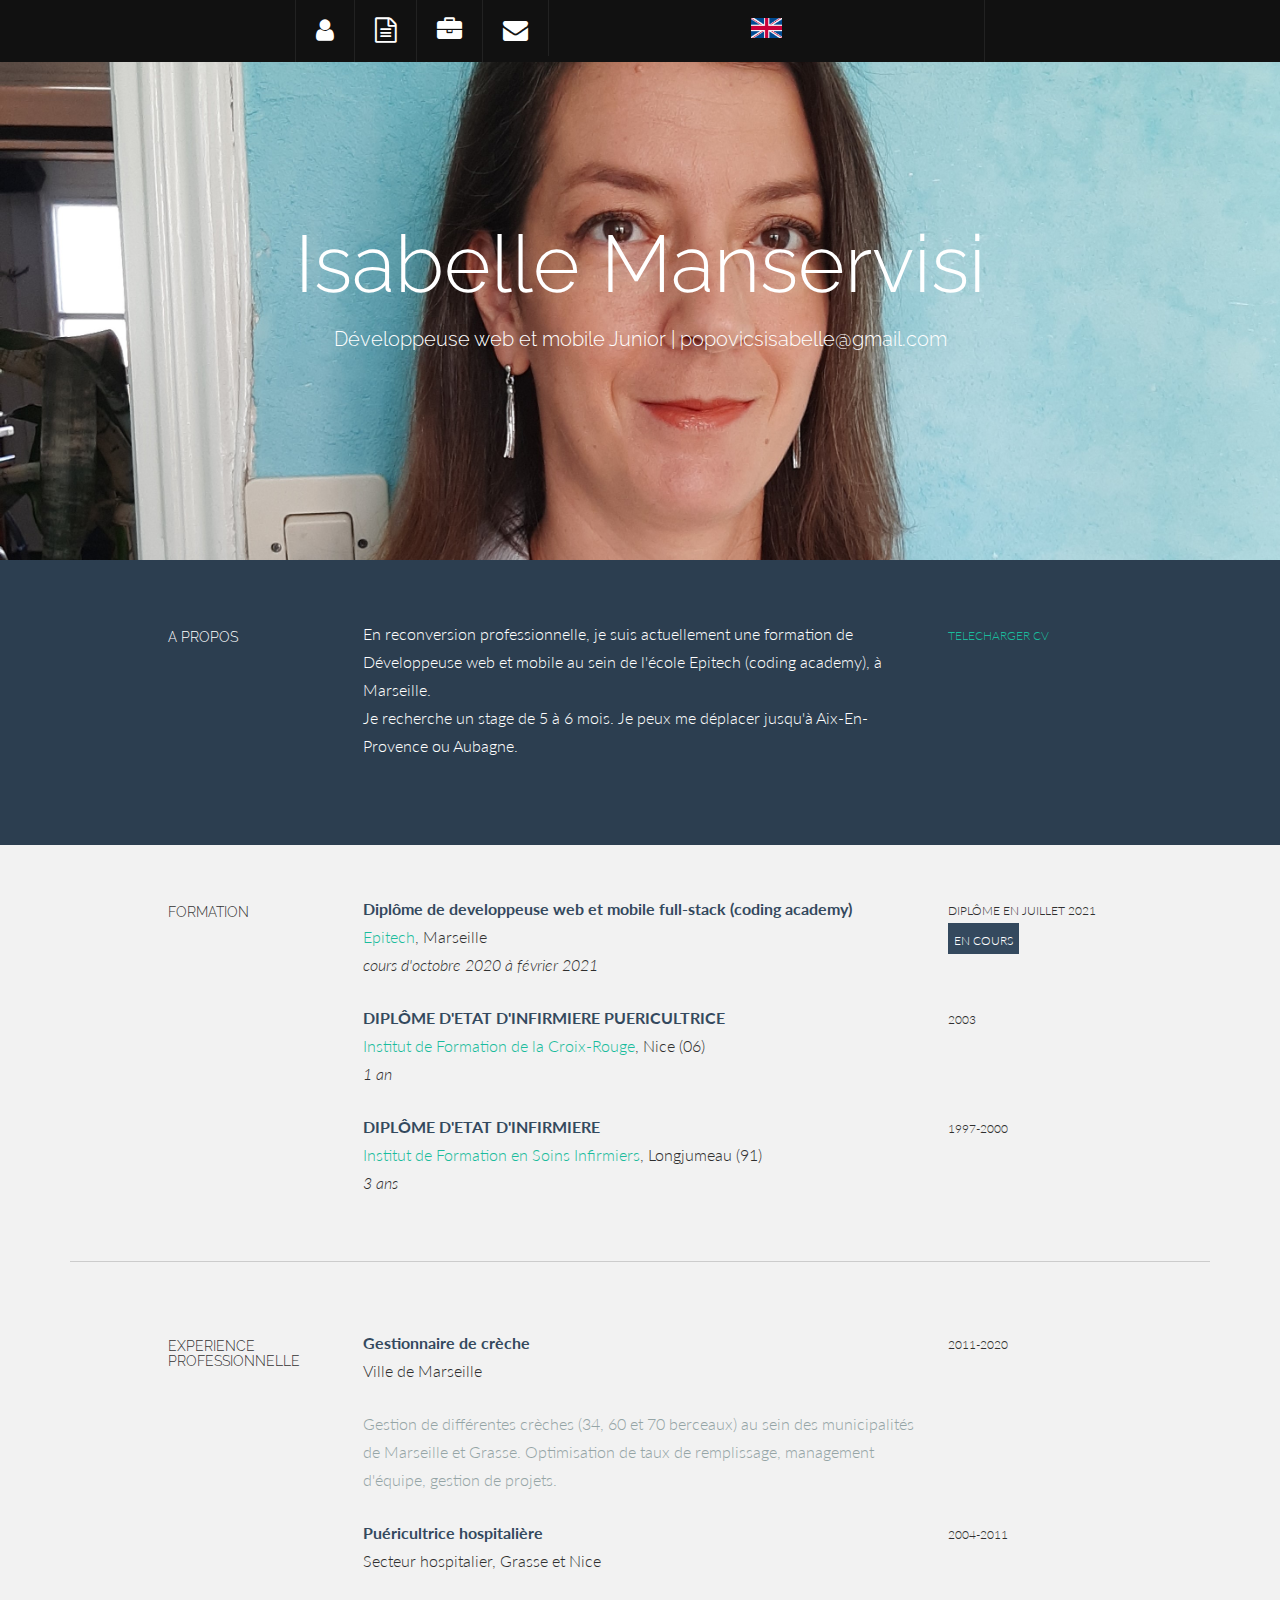
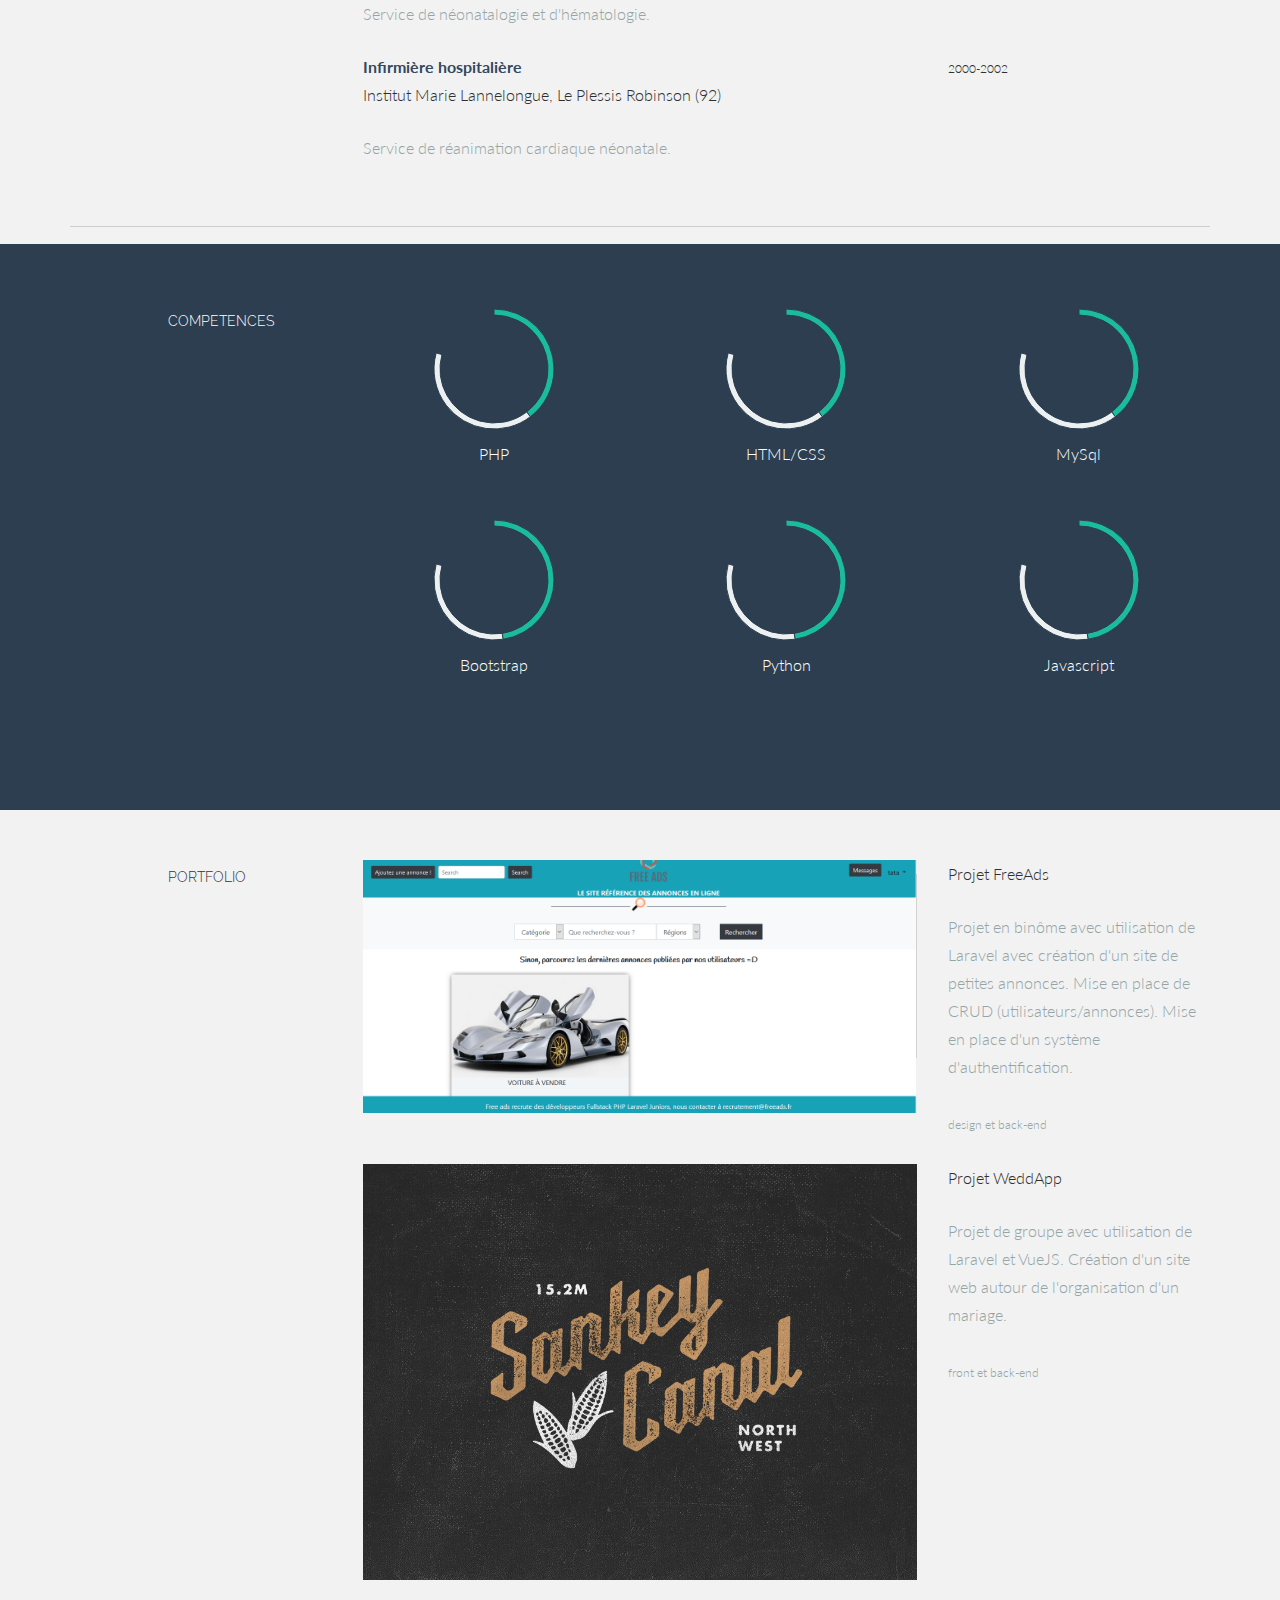
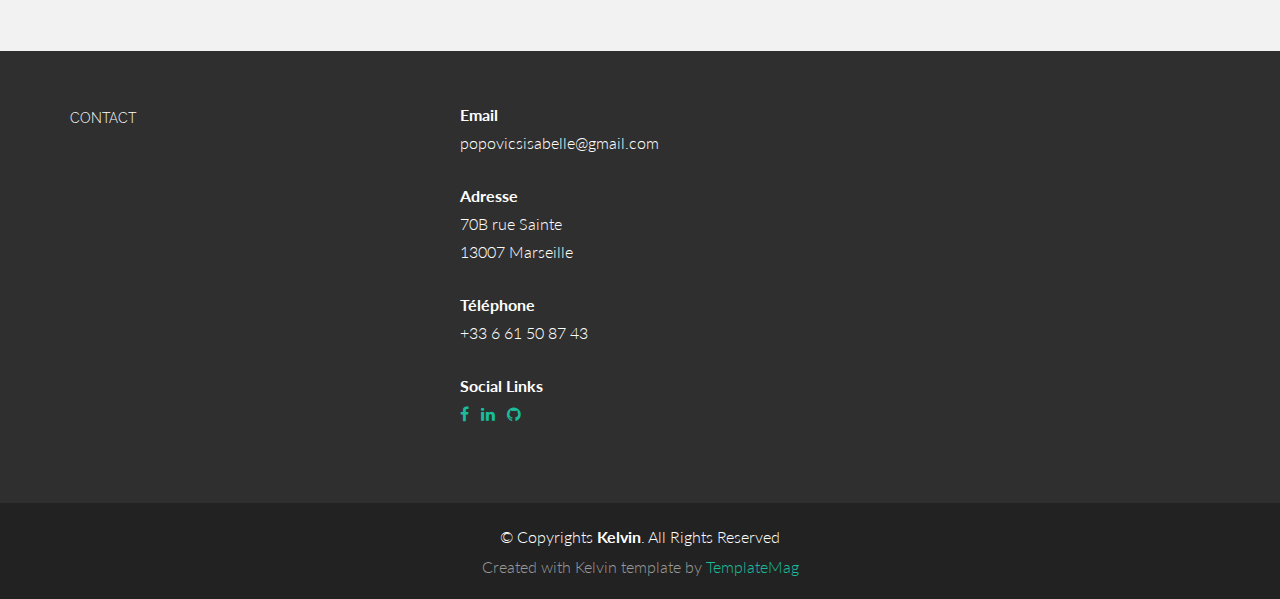
==== index.html @ 64edb827 "site" ====
<!DOCTYPE html>
<html lang="en">
<head>
  <meta charset="utf-8">
  <title>Isabelle Manservisi</title>
  <meta content="width=device-width, initial-scale=1.0" name="viewport">
  <meta content="" name="keywords">
  <meta content="" name="description">

  <!-- Favicons -->


  <!-- Google Fonts -->
  <link href="https://fonts.googleapis.com/css?family=Lato:300,400,700,300italic,400italic|Raleway:400,300,700" rel="stylesheet">

  <!-- Bootstrap CSS File -->
  <link href="lib/bootstrap/css/bootstrap.min.css" rel="stylesheet">

  <!-- Libraries CSS Files -->
  <link href="lib/font-awesome/css/font-awesome.min.css" rel="stylesheet">

  <!-- Main Stylesheet File -->
  <link href="css/style.css" rel="stylesheet">

  <!-- =======================================================
    Template Name: Kelvin
    Template URL: https://templatemag.com/kelvin-bootstrap-resume-template/
    Author: TemplateMag.com
    License: https://templatemag.com/license/
  ======================================================= -->
</head>

<body data-spy="scroll" data-offset="64" data-target="#section-topbar">

  <div id="section-topbar">
    <div id="topbar-inner">
      <div class="container">
        <div class="row">
          <div class="dropdown">
            <ul id="nav" class="nav">
              <li class="menu-item"><a class="smothscroll" href="#about" title="About"><i class="fa fa-user"></i></a></li>
              <li class="menu-item"><a class="smothscroll" href="#resume" title="Resume"><i class="fa fa-file-text-o"></i></a></li>
              <li class="menu-item"><a class="smothscroll" href="#work" title="Works"><i class="fa fa-briefcase"></i></a></li>
              <li class="menu-item"><a class="smothscroll" href="#contact" title="Contact"><i class="fa fa-envelope"></i></a></li>

              <li class="menu-item"><a href="anglais/indexEn.html"><img id="anglais" src="img/anglais.png" alt="drapeau Angleterre"/></a></li>
            </ul>
            <!--/ uL#nav -->
          </div>
          <!-- /.dropdown -->

          <div class="clear"></div>
        </div>
        <!--/.row -->
      </div>
      <!--/.container -->

      <div class="clear"></div>
    </div>
    <!--/ #topbar-inner -->
  </div>
  <!--/ #section-topbar -->

  <div id="headerwrap">
    <div class="container">
      <div class="row centered">
        <div class="col-lg-12">
          <h1>Isabelle Manservisi</h1>
          <h3>Développeuse web et mobile Junior | popovicsisabelle@gmail.com</h3>
        </div>
        <!--/.col-lg-12 -->
      </div>
      <!--/.row -->
    </div>
    <!--/.container -->
  </div>
  <!--/.#headerwrap -->


  <section id="about" name="about">
    <div id="intro">
      <div class="container">
        <div class="row">

          <div class="col-lg-2 col-lg-offset-1">
            <h5>A PROPOS</h5>
          </div>
          <div class="col-lg-6">
            <p>En reconversion professionnelle, je suis actuellement une formation de Développeuse web et mobile au sein de l'école Epitech (coding academy), à Marseille.<br>
            Je recherche un stage de 5 à 6 mois. Je peux me déplacer jusqu'à Aix-En-Provence ou Aubagne.</p>
          </div>
          <div class="col-lg-3">
            <p><a href="CV%20Isabelle%20Manservisi.pdf" download="CV Isabelle Manservisi.pdf">
              <sm>TELECHARGER CV</sm></a>
            </p>
          </div>

        </div>
        <!--/.row -->
      </div>
      <!--/.container -->
    </div>
    <!--/ #intro -->
  </section>


  <section id="resume" name="resume">
    <!--EDUCATION DESCRIPTION -->
    <div class="container desc">
      <div class="row">

        <div class="col-lg-2 col-lg-offset-1">
          <h5>FORMATION</h5>
        </div>
        <div class="col-lg-6">
          <p>
            <t>Diplôme de developpeuse web et mobile full-stack (coding academy)</t><br/> <a href="https://www.epitech.eu/fr/formations/coding-academy/">Epitech</a>, Marseille <br/>
            <i>cours d'octobre 2020 à février 2021</i>
          </p>
        </div>
        <div class="col-lg-3">
          <p>
            <sm>DIPLÔME EN JUILLET 2021</sm><br/>
            <imp>
              <sm>EN COURS</sm>
            </imp>
          </p>
        </div>

        <div class="col-lg-6 col-lg-offset-3">
          <p>
            <t>DIPLÔME D'ETAT D'INFIRMIERE PUERICULTRICE</t><br/> <a href="https://irfss-pacac.croix-rouge.fr/L-Institut-Regional/Nos-sites-de-formation/Nice">Institut de Formation de la Croix-Rouge</a>, Nice (06) <br/>
            <i>1 an</i>
          </p>
        </div>
        <div class="col-lg-3">
          <p>
            <sm>2003</sm>
          </p>
        </div>

        <div class="col-lg-6 col-lg-offset-3">
          <p>
            <t>DIPLÔME D'ETAT D'INFIRMIERE</t><br/> <a href="http://www.gh-nord-essonne.fr/fr/Dossier-dinscription-au-concours-infirmier/1/67/39">Institut de Formation en Soins Infirmiers</a>, Longjumeau (91) <br/>
            <i>3 ans</i>
          </p>
        </div>
        <div class="col-lg-3">
          <p>
            <sm>1997-2000</sm>
          </p>
        </div>

      </div>
      <!--/.row -->
      <br>
      <hr>
    </div>
    <!--/.container -->
  </section>


  <!--WORK DESCRIPTION -->
  <div class="container desc">
    <div class="row">

      <div class="col-lg-2 col-lg-offset-1">
        <h5>EXPERIENCE PROFESSIONNELLE</h5>
      </div>
      <div class="col-lg-6">
        <p>
          <t>Gestionnaire de crèche</t><br/> Ville de Marseille <br/>
        </p>
        <p>
          <more>Gestion de différentes crèches (34, 60 et 70 berceaux) au sein des municipalités de Marseille et Grasse. Optimisation de taux de remplissage, management d'équipe, gestion de projets.</more>
        </p>
      </div>
      <div class="col-lg-3">
        <p>
          <sm>2011-2020</sm>
        </p>
      </div>

      <div class="col-lg-6 col-lg-offset-3">
        <p>
          <t>Puéricultrice hospitalière</t><br/> Secteur hospitalier, Grasse et Nice <br/>
        </p>
        <p>
          <more>Service de néonatalogie et d'hématologie.</more>
        </p>
      </div>
      <div class="col-lg-3">
        <p>
          <sm>2004-2011</sm>
        </p>
      </div>

      <div class="col-lg-6 col-lg-offset-3">
        <p>
          <t>Infirmière hospitalière</t><br/> Institut Marie Lannelongue, Le Plessis Robinson (92) <br/>
        </p>
        <p>
          <more>Service de réanimation cardiaque néonatale.</more>
        </p>
      </div>
      <div class="col-lg-3">
        <p>
          <sm>2000-2002</sm>
        </p>
      </div>
    </div>
    <!--/.row -->
    <br>
    <hr>
  </div>
  <!--/.container -->


  <!--AWARDS DESCRIPTION -->

  <!--/.container -->


  <!--SKILLS DESCRIPTION -->
  <div id="skillswrap">
    <div class="container">
      <div class="row">
        <div class="col-lg-2 col-lg-offset-1">
          <h5>COMPETENCES</h5>
        </div>
        <div class="col-lg-3 centered">
          <canvas id="php" height="130" width="130"></canvas>
          <p>PHP</p>
          <br>
        </div>
        <div class="col-lg-3 centered">
          <canvas id="html" height="130" width="130"></canvas>
          <p>HTML/CSS</p>
          <br>
        </div>
        <div class="col-lg-3 centered">
          <canvas id="sql" height="130" width="130"></canvas>
          <p>MySql</p>
          <br>
        </div>

        <div class="col-lg-3 col-lg-offset-3 centered">
          <canvas id="bootstrap" height="130" width="130"></canvas>
          <p>Bootstrap</p>
          <br>
        </div>
        <div class="col-lg-3 centered">
          <canvas id="python" height="130" width="130"></canvas>
          <p>Python</p>
          <br>
        </div>
        <div class="col-lg-3 centered">
          <canvas id="javascript" height="130" width="130"></canvas>
          <p>Javascript</p>
          <br>
        </div>

      </div>
      <!--/.row -->
      <br>
    </div>
    <!--/.container -->
  </div>
  <!--/ #skillswrap -->



  <section id="work" name="work">
    <!--PORTFOLIO DESCRIPTION -->
    <div class="container desc">
      <div class="row">
        <div class="col-lg-2 col-lg-offset-1">
          <h5>PORTFOLIO</h5>
        </div>
        <div class="col-lg-6">
          <p><img class="img-responsive" src="img/Freeads.png" alt=""></p>
        </div>
        <div class="col-lg-3">
          <p>Projet FreeAds</p>
          <p>
            <more>Projet en binôme avec utilisation de Laravel avec création d'un site de petites annonces. Mise en place de CRUD (utilisateurs/annonces). Mise en place d'un système d'authentification.<br/><br/>
              <sm><i class="icon-tag"></i> design et back-end </sm>
            </more>
          </p>
        </div>

        <div class="col-lg-6 col-lg-offset-3">
          <p><img class="img-responsive" src="img/port02.jpg" alt=""></p>
        </div>
        <div class="col-lg-3">
          <p>Projet WeddApp</p>
          <p>
            <more>Projet de groupe avec utilisation de Laravel et VueJS. Création d'un site web autour de l'organisation d'un mariage.<br/><br/>
              <sm><i class="icon-tag"></i> front et back-end</sm>
            </more>
          </p>
        </div>



      </div>
      <!--/.row -->
      <br>
      <br>
    </div>
    <!--/.container -->
  </section>

  <section id="contact" name="contact">
    <!--FOOTER DESCRIPTION -->
    <div id="footwrap">
      <div class="container">
        <div class="row">

          <div class="col-lg-4">
            <h5>CONTACT</h5>
          </div>
          <div class="col-lg-6">
            <p>
              <t>Email</t><br/> popovicsisabelle@gmail.com <br/>
            </p>
            <p>
              <t>Adresse</t><br/> 70B rue Sainte <br/> 13007 Marseille <br/>
            </p>
            <p>
              <t>Téléphone</t><br/> +33 6 61 50 87 43 <br/>
            </p>
            <p>
              <t>Social Links</t><br/>

              <a href="https://www.facebook.com/isabelle.popovics/"><i class="fa fa-facebook"></i></a>
              <a href="https://www.linkedin.com/in/isabelle-manservisi-popovics-63230b84/"><i class="fa fa-linkedin"></i></a>
              <a href="https://github.com/imanservisi"><i class="fa fa-github"></i></a>

            </p>
          </div>

        </div>
        <!--/.row -->
      </div>
      <!--/.container -->
    </div>
    <!--/ #footer -->
  </section>

  <div id="copyrights">
    <div class="container">
      <p>
        &copy; Copyrights <strong>Kelvin</strong>. All Rights Reserved
      </p>
      <div class="credits">
        <!--
          You are NOT allowed to delete the credit link to TemplateMag with free version.
          You can delete the credit link only if you bought the pro version.
          Buy the pro version with working PHP/AJAX contact form: https://templatemag.com/kelvin-bootstrap-resume-template/
          Licensing information: https://templatemag.com/license/
        -->
        Created with Kelvin template by <a href="https://templatemag.com/">TemplateMag</a>
      </div>
    </div>
  </div>

  <!-- JavaScript Libraries -->
  <script src="lib/jquery/jquery.min.js"></script>
  <script src="lib/bootstrap/js/bootstrap.min.js"></script>
  <script src="lib/php-mail-form/validate.js"></script>
  <script src="lib/chart/chart.js"></script>
  <script src="lib/easing/easing.min.js"></script>
  


  <!-- Template Main Javascript File -->
  <script src="js/main.js"></script>

</body>
</html>
---- css/style.css ----
/**
*  Template Name: Kelvin
*  Template URL: https://templatemag.com/kelvin-bootstrap-resume-template/
*  Author: TemplateMag.com
*  License: https://templatemag.com/license/
*/

body {
  background-color: #f2f2f2;
  font-family: "Lato";
  font-weight: 300;
  font-size: 16px;
  color: #555;
  -webkit-font-smoothing: antialiased;
  -webkit-overflow-scrolling: touch;
}

/* Titles */

h1, h2, h3, h4, h5, h6 {
  font-family: "Raleway";
  font-weight: 300;
  color: #333;
}

/* Paragraph & Typographic */

p {
  line-height: 28px;
  margin-bottom: 25px;
}

.centered {
  text-align: center;
}

/* Links */

a {
  color: #1abc9c;
  word-wrap: break-word;
  -webkit-transition: color 0.1s ease-in, background 0.1s ease-in;
  -moz-transition: color 0.1s ease-in, background 0.1s ease-in;
  -ms-transition: color 0.1s ease-in, background 0.1s ease-in;
  -o-transition: color 0.1s ease-in, background 0.1s ease-in;
  transition: color 0.1s ease-in, background 0.1s ease-in;
}

a:hover, a:focus {
  color: #7b7b7b;
  text-decoration: none;
  outline: 0;
}

a:before, a:after {
  -webkit-transition: color 0.1s ease-in, background 0.1s ease-in;
  -moz-transition: color 0.1s ease-in, background 0.1s ease-in;
  -ms-transition: color 0.1s ease-in, background 0.1s ease-in;
  -o-transition: color 0.1s ease-in, background 0.1s ease-in;
  transition: color 0.1s ease-in, background 0.1s ease-in;
}

hr {
  display: block;
  height: 1px;
  border: 0;
  border-top: 1px solid #ccc;
  margin: 1em 0;
  padding: 0;
}

/*---------------------------------------------------
3.1 Topbar
---------------------------------------------------*/

#section-topbar {
  position: fixed;
  top: 0;
  left: 0;
  right: 0;
  z-index: 10000;
  overflow: visible;
  font: normal 16px/24px 'Open Sans', "Helvetica Neue", Helvetica, Arial, sans-serif;
}

#section-topbar a {
  color: #fff;
}

#topbar-inner {
  background: #111;
  line-height: 0;
  text-align: center;
}

/*
Top Bar

By default, top navigation bar uses "fixed" position
*/

#section-topbar ul#nav {
  display: inline-block;
  position: relative;
  margin: 0;
  padding: 0;
  border-right: 1px solid #222;
  /* For IE, the outcast */
  zoom: 1;
  *display: inline;
}

#section-topbar ul#nav>li {
  display: block;
  float: left;
  padding: 0;
}

#section-topbar ul#nav a {
  display: block;
  font: normal 11px/18px "Helvetica Neue", Helvetica, Arial, sans-serif;
  text-decoration: none;
  padding: 18px 20px 18px 20px;
  border-left: 1px solid #222;
}

#section-topbar ul#nav a:focus {
  background: #111;
  text-decoration: none;
  border-left: 1px solid #111;
}

#section-topbar ul#nav a:hover {
  background: #222;
  text-decoration: none;
  border-left: 1px solid #111;
}

#section-topbar ul#nav .active a {
  background: #44bbaa;
  border-left: 1px solid #111;
}

#section-topbar ul#nav .active a:hover {
  background: #44bbaa;
}

#section-topbar i {
  font-size: 25px;
}

/*---------------------------------------------------
SECTION WRAPS
---------------------------------------------------*/

/* Header Wrap */

#headerwrap {
  background: url(../img/profil1.jpg) no-repeat center top;
  margin-top: 60px;
  padding-top: 140px;
  text-align: center;
  background-attachment: relative;
  background-position: center center;
  min-height: 500px;
  width: 100%;
  -webkit-background-size: 100%;
  -moz-background-size: 100%;
  -o-background-size: 100%;
  background-size: 100%;
  -webkit-background-size: cover;
  -moz-background-size: cover;
  -o-background-size: cover;
  background-size: cover;
}

#headerwrap h1 {
  font-size: 80px;
  color: white;
}

#headerwrap h3 {
  font-size: 20px;
  color: white;
}

/* Intnro Wrap */

#intro {
  background: #2c3e50;
  padding-top: 60px;
  padding-bottom: 60px;
  color: white;
}

#intro h5, p {
  color: white;
}

#intro i {
  color: white;
  font-size: 20px;
  padding-right: 8px;
  vertical-align: middle;
}

#skillswrap {
  background: #2c3e50;
  padding-top: 60px;
  padding-bottom: 60px;
  color: white;
}

#skillswrap h5, p {
  color: white;
}

#footwrap {
  background: #2f2f2f;
  padding-top: 50px;
  padding-bottom: 50px;
}

#footwrap p {
  color: white;
}

#footwrap h5 {
  color: white;
}

#footwrap t {
  font-weight: 700;
}

#footwrap i {
  padding-right: 8px;
  color: #1abc9c;
}

/* Copyright Wrap */

#copyrights {
  background: #222222;
  padding: 20px 0;
  text-align: center;
  color: #fff;
  font-size: 16px;
}

#copyrights p {
  margin: 0 0 5px 0;
}

.credits {
  color: #999;
}

/* Global Values */

.desc {
  padding-top: 50px;
}

.desc p {
  color: #2f2f2f;
}

.desc t {
  color: #34495e;
  font-weight: 700;
}

.desc imp {
  padding: 6px;
  color: white;
  background: #34495e;
}

.desc more {
  color: #95a5a6;
}

sm {
  font-size: 12px;
}

/* Contact Form */

.contact-form label {
  color: #999;
}

.contact-form input, .contact-form textarea {
  padding: 10px 12px;
  border-radius: 0;
  box-shadow: none;
  font-size: 14px;
  height: auto;
}

.contact-form .form-send {
  text-align: center;
}

.contact-form .form-send button {
  background: #44bbaa;
  border: 0;
  padding: 10px 30px;
  color: #fff;
  transition: 0.4s;
  cursor: pointer;
}

.contact-form .form-send button:hover {
  background: #23c8b1;
}

.contact-form .validate {
  display: none;
  color: red;
  margin: 0 0 15px 0;
  font-weight: 400;
  font-size: 13px;
}

.contact-form .loading {
  display: none;
  color: #555;
  background: #fff;
  text-align: center;
  padding: 15px;
  margin: 15px 0;
}

.contact-form .loading:before {
  content: "";
  display: inline-block;
  border-radius: 50%;
  width: 24px;
  height: 24px;
  border: 3px solid #18d26e;
  border-top-color: #eee;
  -webkit-animation: animate-loading 1s linear infinite;
  animation: animate-loading 1s linear infinite;
}

@-webkit-keyframes animate-loading {
  0% {
    -webkit-transform: rotate(0deg);
    transform: rotate(0deg);
  }

  100% {
    -webkit-transform: rotate(360deg);
    transform: rotate(360deg);
  }
}

@keyframes animate-loading {
  0% {
    -webkit-transform: rotate(0deg);
    transform: rotate(0deg);
  }

  100% {
    -webkit-transform: rotate(360deg);
    transform: rotate(360deg);
  }
}

.contact-form .error-message {
  display: none;
  color: #fff;
  background: #ed3c0d;
  text-align: center;
  padding: 15px;
  font-weight: 600;
  margin: 15px 0;
}

.contact-form .sent-message {
  display: none;
  color: #fff;
  background: #18d26e;
  text-align: center;
  padding: 15px;
  font-weight: 600;
  margin: 15px 0;
}

#france{
  height: 10%;
  width: 10%;
}
#anglais{
  height: 8%;
  width: 8%;
}
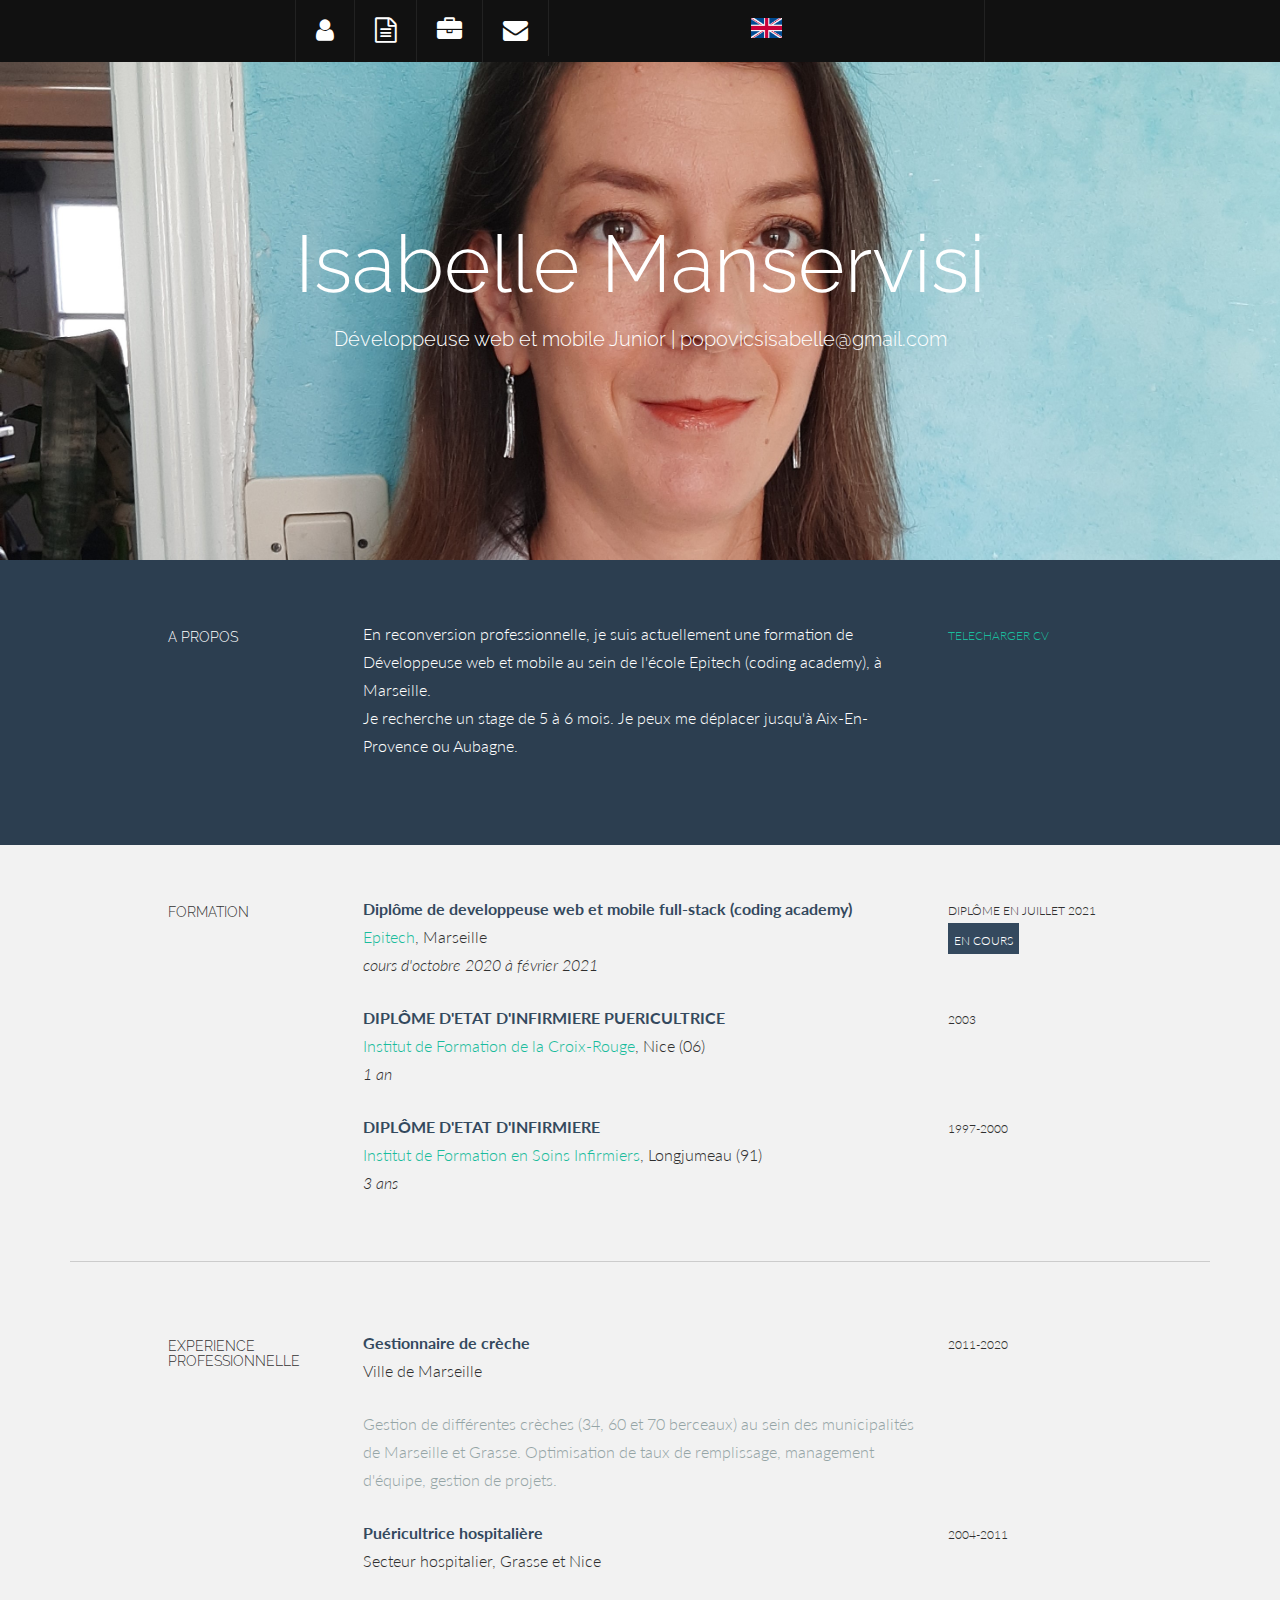
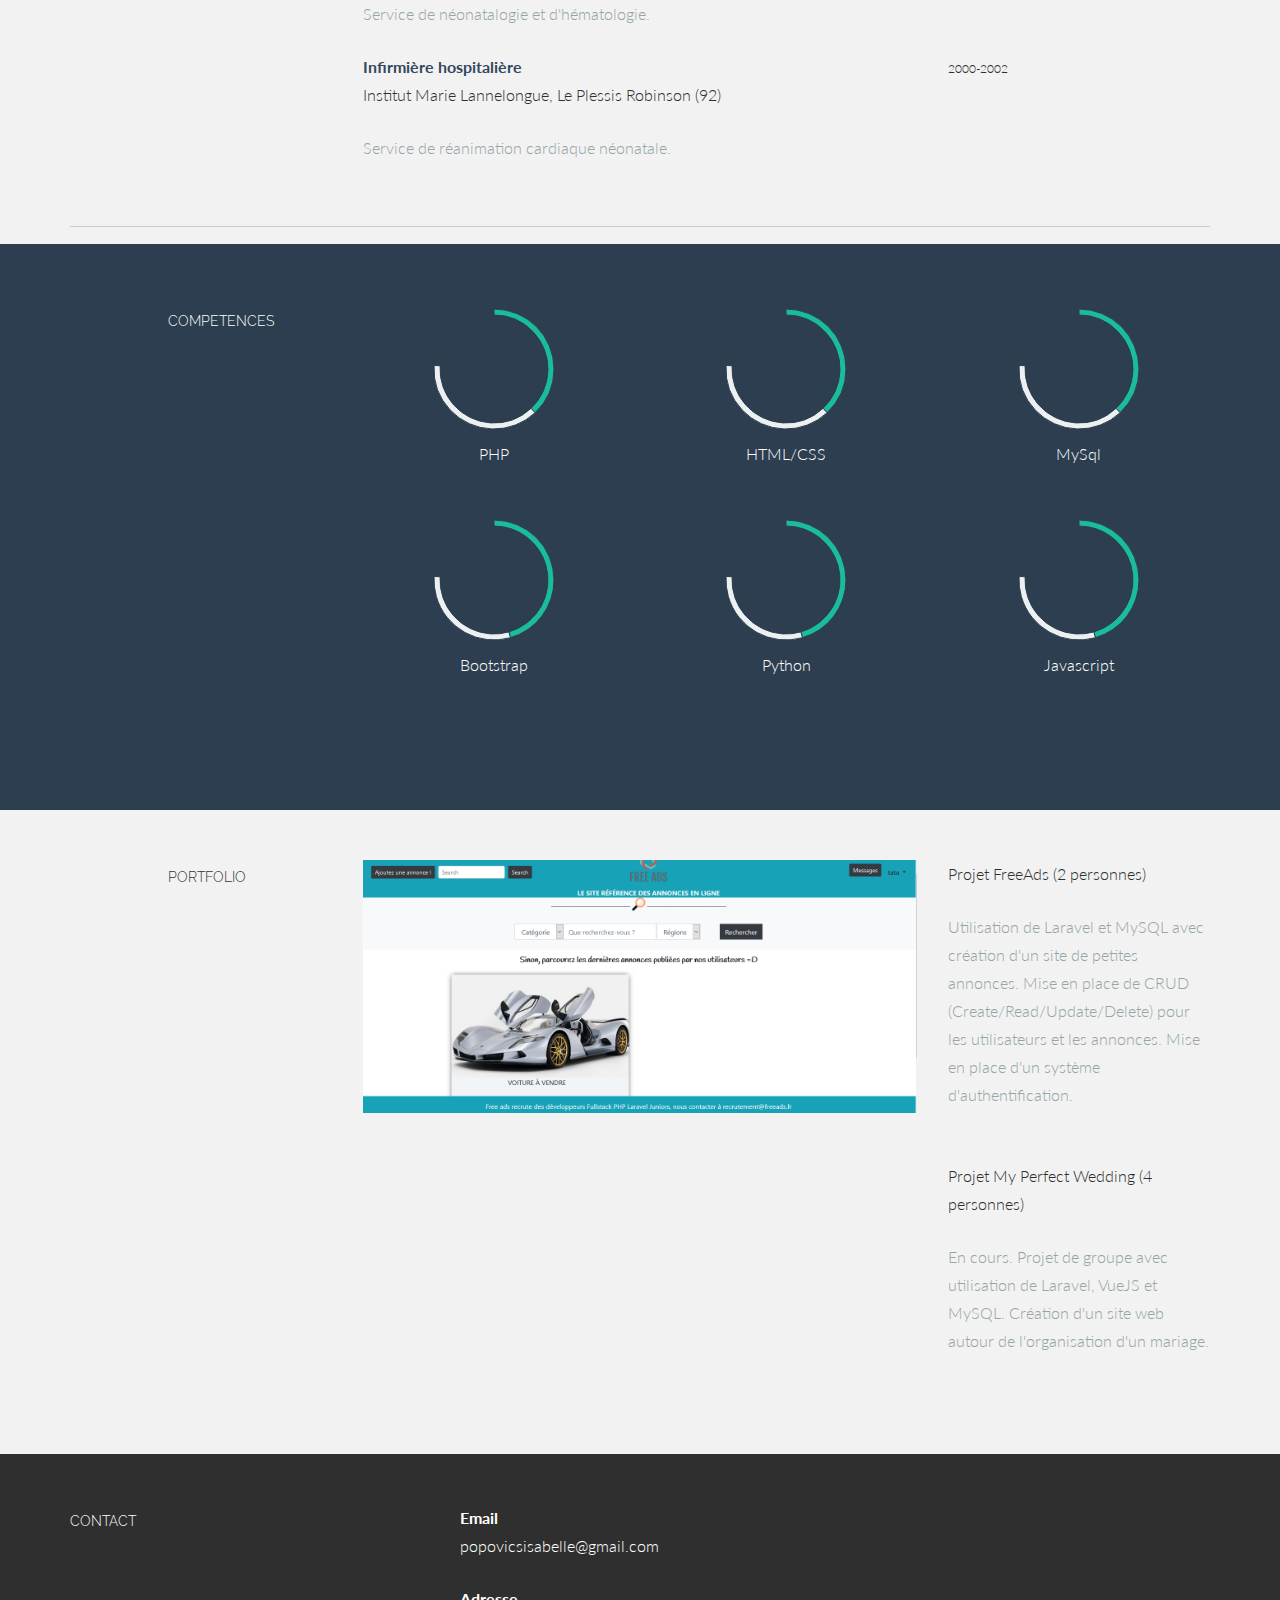
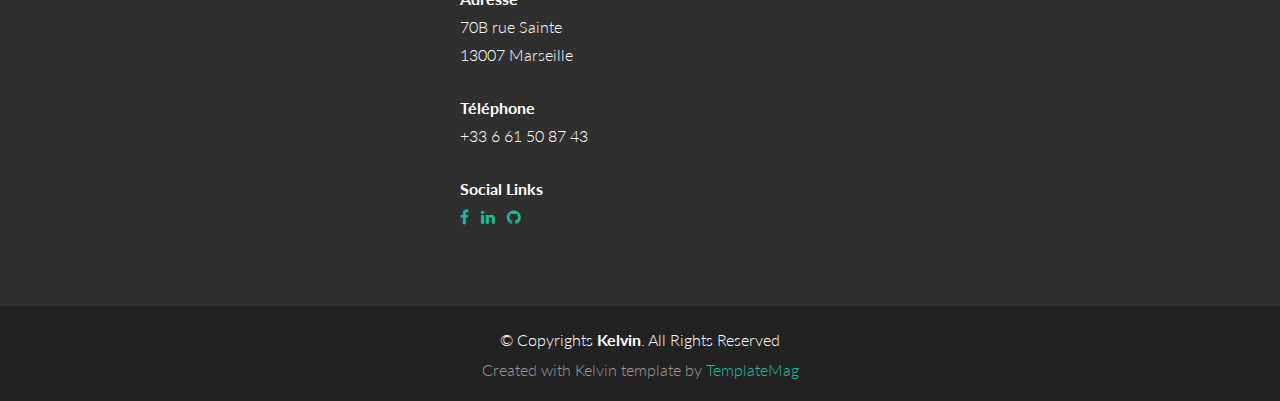
==== commit fe922508: "mise à jour anglais" ====
--- a/index.html
+++ b/index.html
@@ -281,22 +281,20 @@
           <p><img class="img-responsive" src="img/Freeads.png" alt=""></p>
         </div>
         <div class="col-lg-3">
-          <p>Projet FreeAds</p>
-          <p>
-            <more>Projet en binôme avec utilisation de Laravel avec création d'un site de petites annonces. Mise en place de CRUD (utilisateurs/annonces). Mise en place d'un système d'authentification.<br/><br/>
-              <sm><i class="icon-tag"></i> design et back-end </sm>
+          <p>Projet FreeAds (2 personnes)</p>
+          <p>
+            <more>Utilisation de Laravel et MySQL avec création d'un site de petites annonces. Mise en place de CRUD (Create/Read/Update/Delete) pour les utilisateurs et les annonces. Mise en place d'un système d'authentification.<br/><br/>
             </more>
           </p>
         </div>
 
         <div class="col-lg-6 col-lg-offset-3">
-          <p><img class="img-responsive" src="img/port02.jpg" alt=""></p>
-        </div>
-        <div class="col-lg-3">
-          <p>Projet WeddApp</p>
-          <p>
-            <more>Projet de groupe avec utilisation de Laravel et VueJS. Création d'un site web autour de l'organisation d'un mariage.<br/><br/>
-              <sm><i class="icon-tag"></i> front et back-end</sm>
+          <p><img class="img-responsive" src="img/logo%20mariage.jpg" alt=""></p>
+        </div>
+        <div class="col-lg-3">
+          <p>Projet My Perfect Wedding (4 personnes)</p>
+          <p>
+            <more>En cours. Projet de groupe avec utilisation de Laravel, VueJS et MySQL. Création d'un site web autour de l'organisation d'un mariage.<br/><br/>
             </more>
           </p>
         </div>
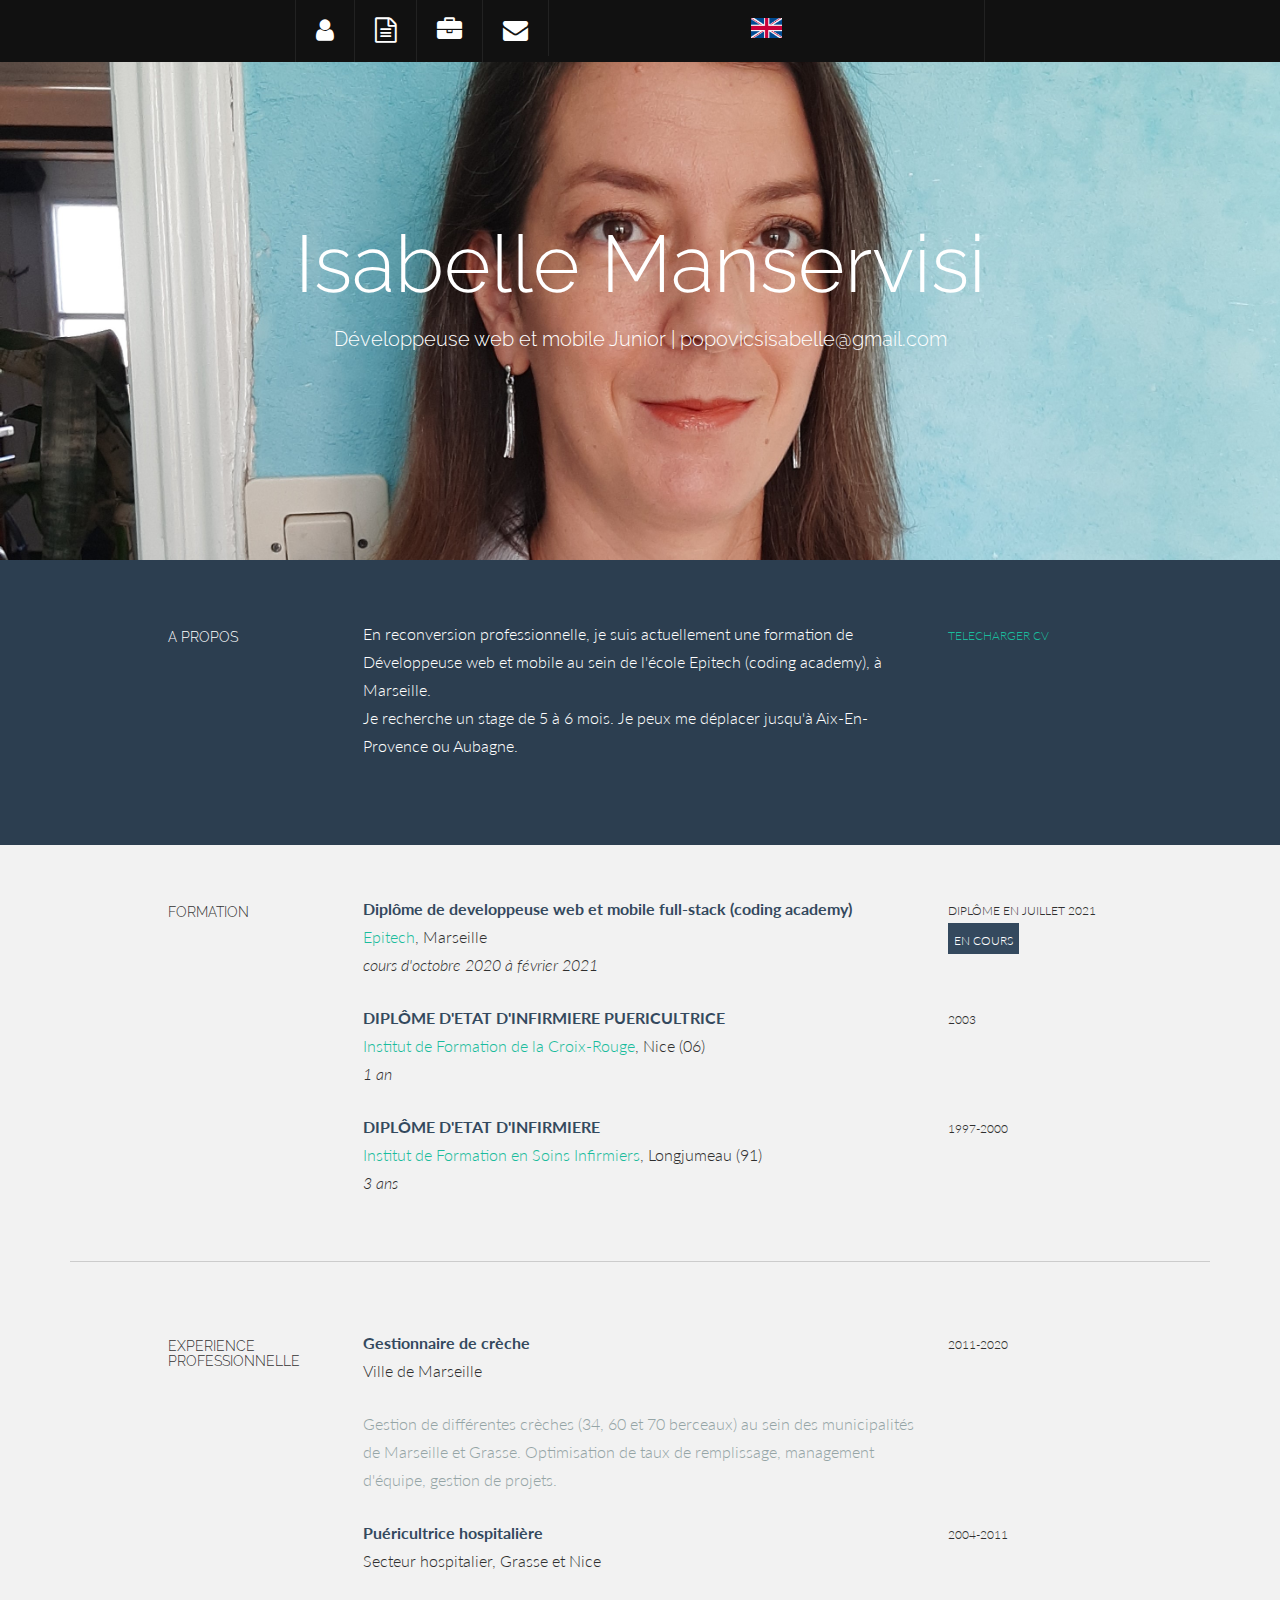
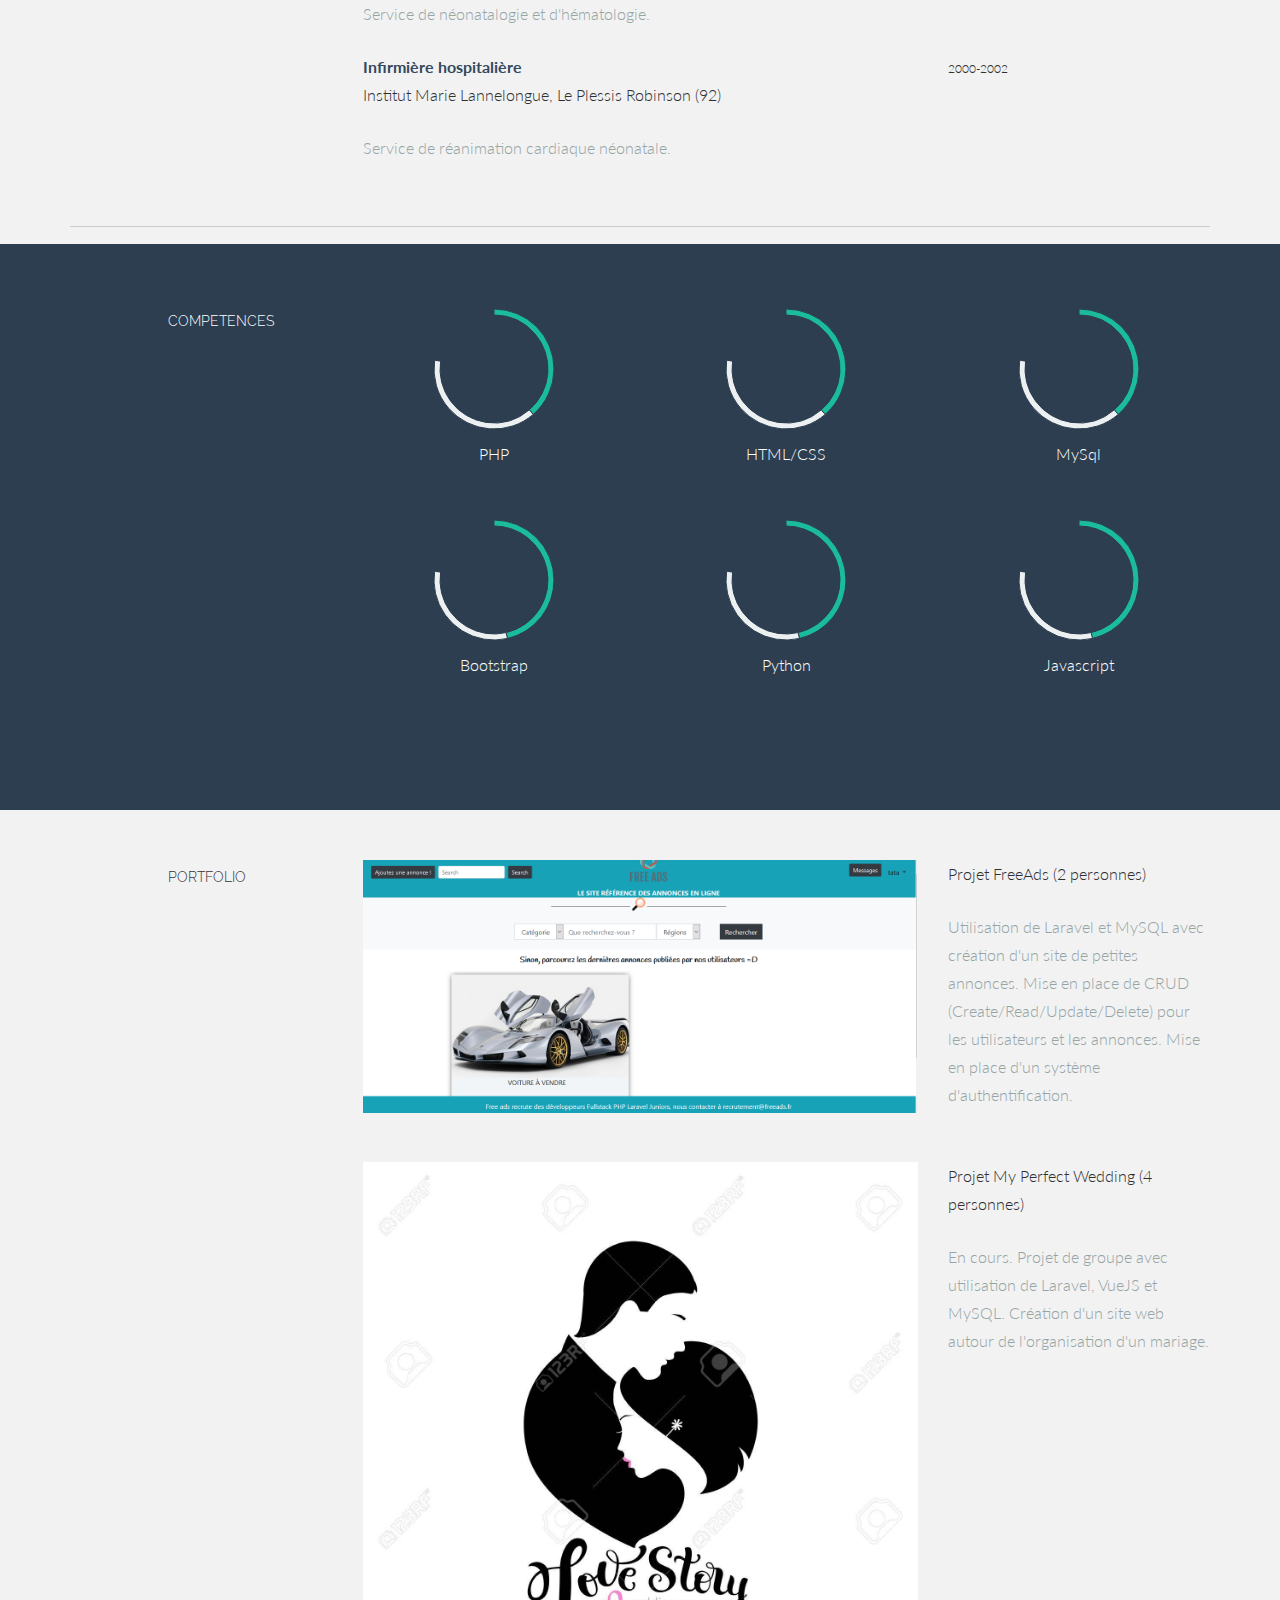
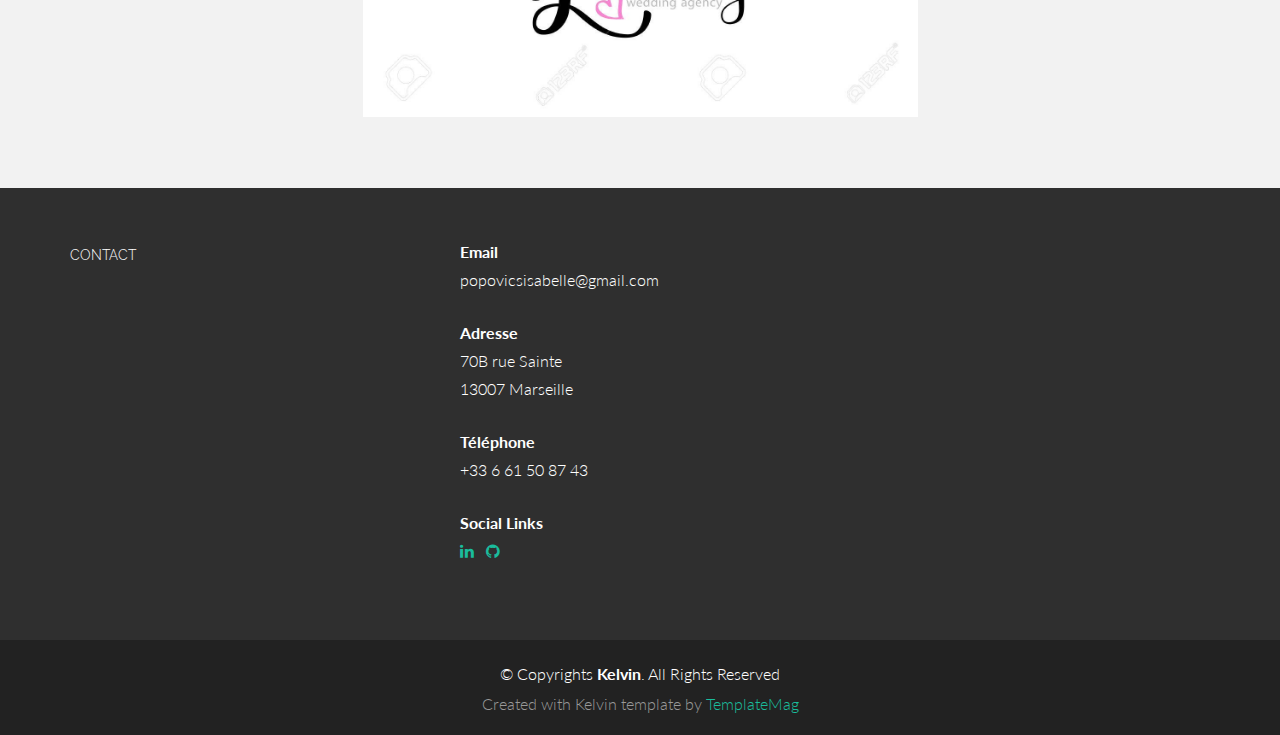
==== commit 5f2994af: "mise à jour CV" ====
--- a/index.html
+++ b/index.html
@@ -331,7 +331,6 @@
             <p>
               <t>Social Links</t><br/>
 
-              <a href="https://www.facebook.com/isabelle.popovics/"><i class="fa fa-facebook"></i></a>
               <a href="https://www.linkedin.com/in/isabelle-manservisi-popovics-63230b84/"><i class="fa fa-linkedin"></i></a>
               <a href="https://github.com/imanservisi"><i class="fa fa-github"></i></a>
 
@@ -369,7 +368,7 @@
   <script src="lib/php-mail-form/validate.js"></script>
   <script src="lib/chart/chart.js"></script>
   <script src="lib/easing/easing.min.js"></script>
-  
+
 
 
   <!-- Template Main Javascript File -->
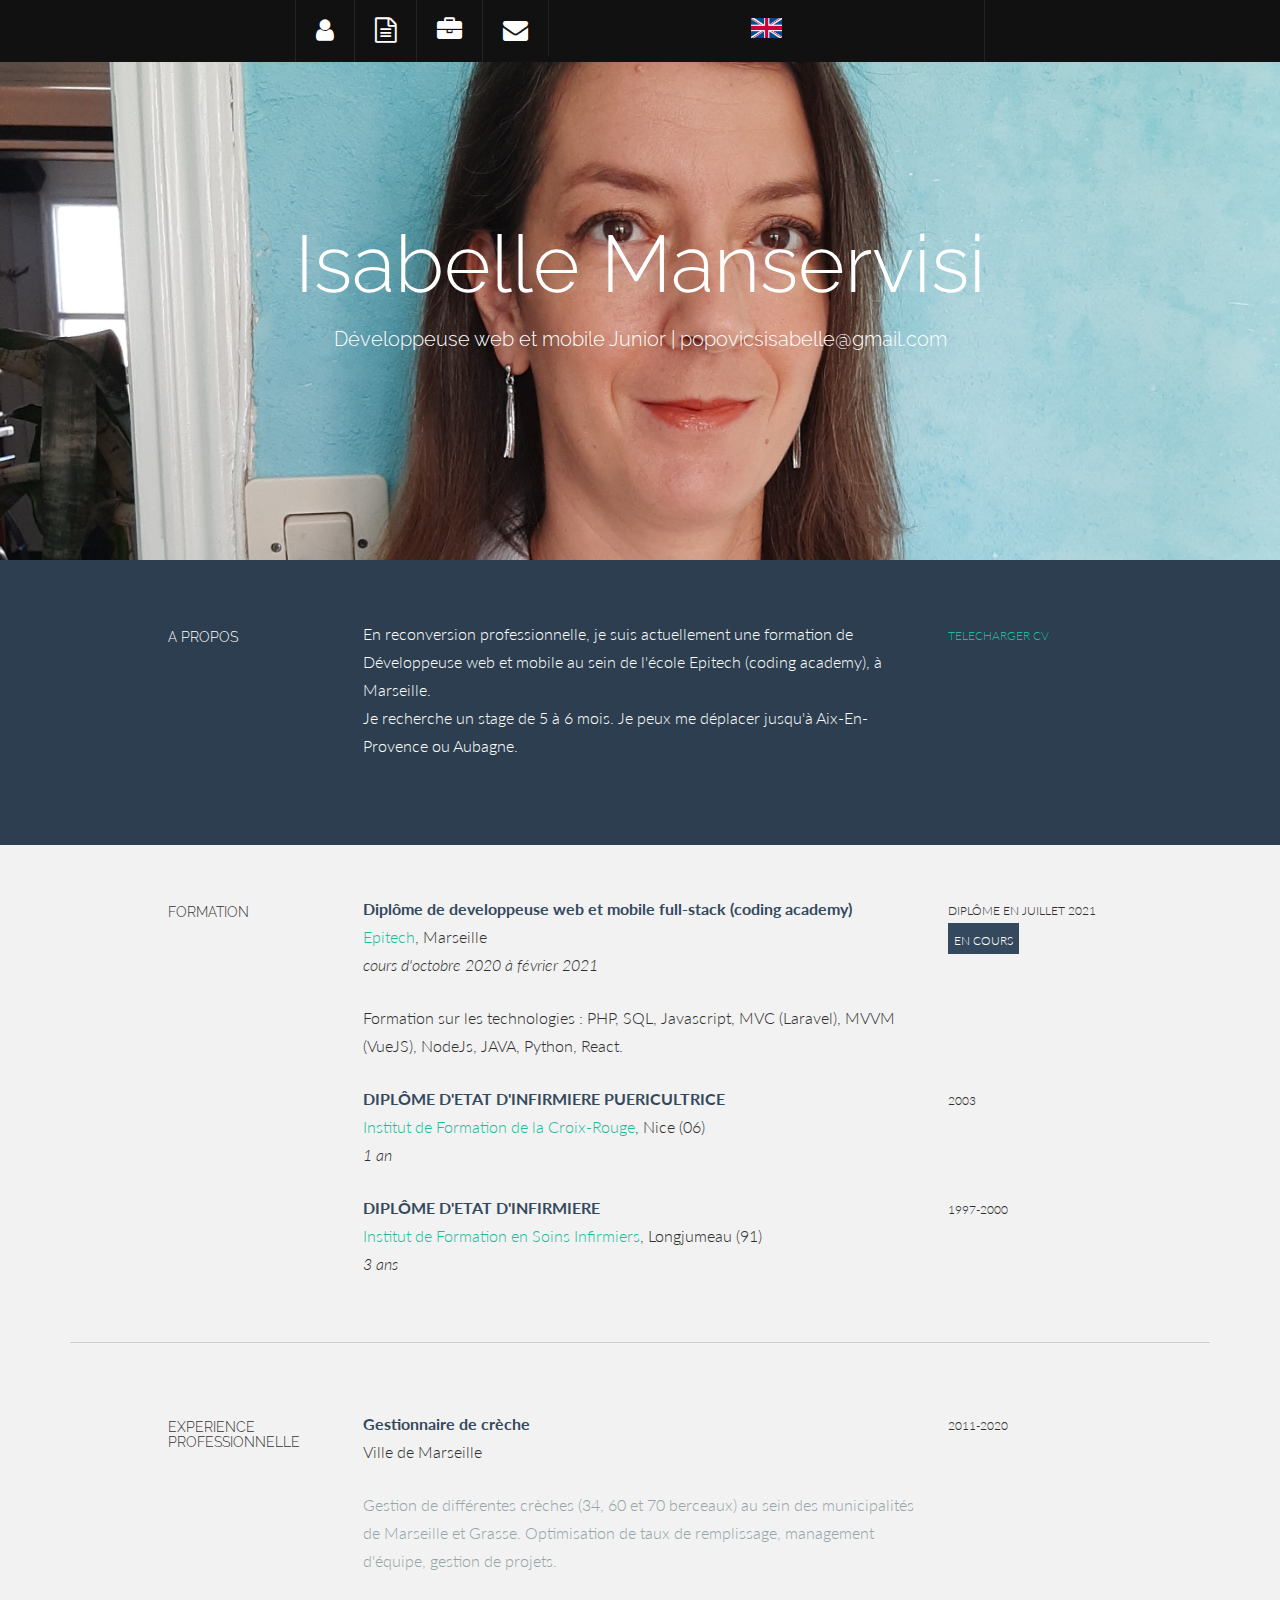
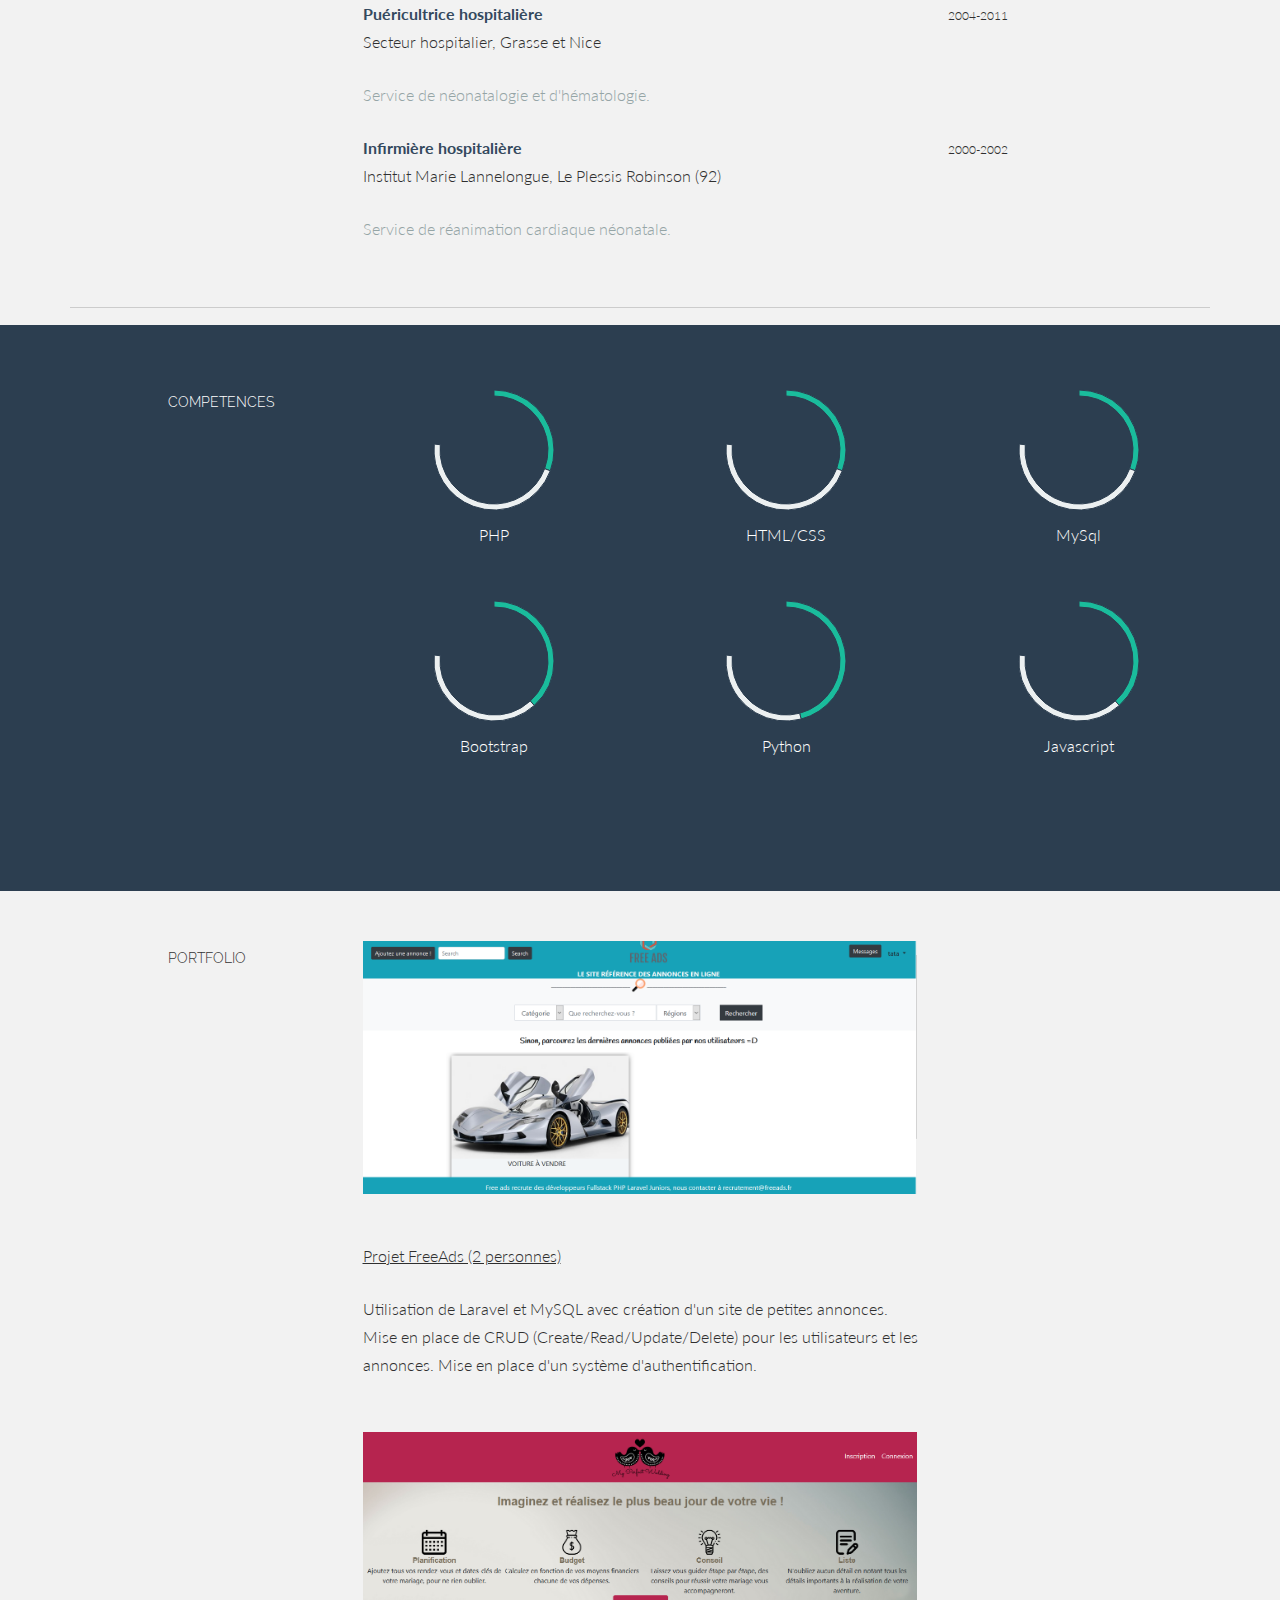
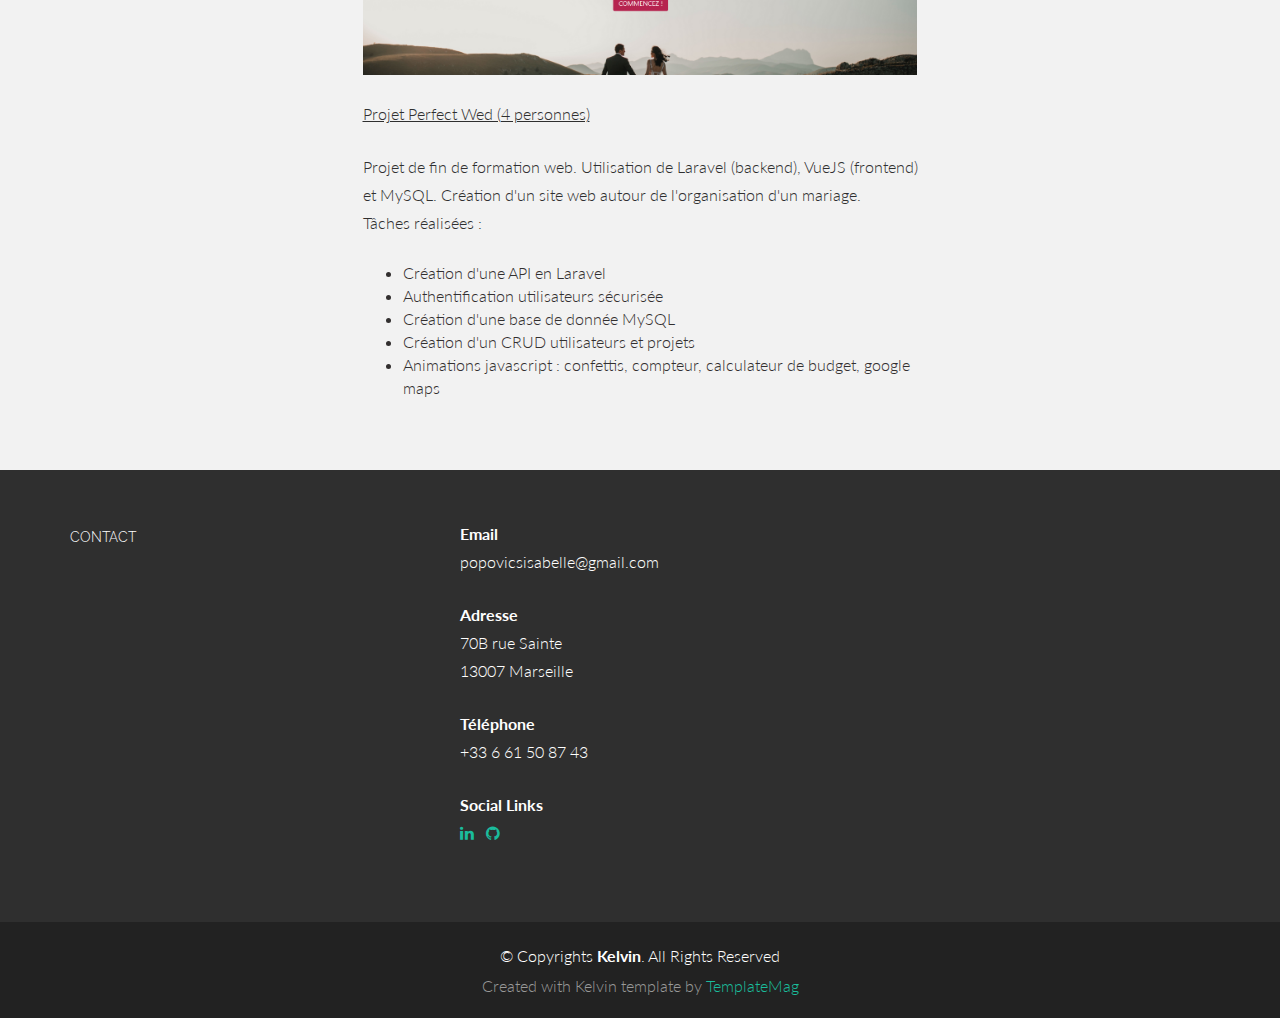
==== commit 114b3560: "mise à jour CV" ====
--- a/index.html
+++ b/index.html
@@ -116,6 +116,7 @@
           <p>
             <t>Diplôme de developpeuse web et mobile full-stack (coding academy)</t><br/> <a href="https://www.epitech.eu/fr/formations/coding-academy/">Epitech</a>, Marseille <br/>
             <i>cours d'octobre 2020 à février 2021</i>
+          <p>Formation sur les technologies : PHP, SQL, Javascript, MVC (Laravel), MVVM (VueJS), NodeJs, JAVA, Python, React.</p>
           </p>
         </div>
         <div class="col-lg-3">
@@ -278,25 +279,31 @@
           <h5>PORTFOLIO</h5>
         </div>
         <div class="col-lg-6">
-          <p><img class="img-responsive" src="img/Freeads.png" alt=""></p>
+          <p><img class="img-responsive" src="img/Freeads.png" alt=""></p><br>
+          <p><U>Projet FreeAds (2 personnes)</U></p>
+          <p>Utilisation de Laravel et MySQL avec création d'un site de petites annonces. Mise en place de CRUD (Create/Read/Update/Delete) pour les utilisateurs et les annonces. Mise en place d'un système d'authentification.<br/><br/>
+        </p>
+        </div>
+
+
+        <div class="col-lg-6 col-lg-offset-3">
+          <p><a href="https://github.com/imanservisi/EPC-Perfectwed/tree/main/perfectWeb"><img class="img-responsive" src="img/Screen1.png" alt="screen projet"></a></p>
+          <p><U>Projet Perfect Wed (4 personnes)</U></p>
+          <p>
+          <p>Projet de fin de formation web. Utilisation de Laravel (backend), VueJS (frontend) et MySQL. Création d'un site web autour de l'organisation d'un mariage.<br/>
+            Tâches réalisées :<br/>
+          <ul style="color:#322f2f">
+            <li>Création d'une API en Laravel</li>
+            <li>Authentification utilisateurs sécurisée</li>
+            <li>Création d'une base de donnée MySQL</li>
+            <li>Création d'un CRUD utilisateurs et projets</li>
+            <li>Animations javascript : confettis, compteur, calculateur de budget, google maps</li>
+          </ul>
+          </p>
+          </p>
         </div>
         <div class="col-lg-3">
-          <p>Projet FreeAds (2 personnes)</p>
-          <p>
-            <more>Utilisation de Laravel et MySQL avec création d'un site de petites annonces. Mise en place de CRUD (Create/Read/Update/Delete) pour les utilisateurs et les annonces. Mise en place d'un système d'authentification.<br/><br/>
-            </more>
-          </p>
-        </div>
-
-        <div class="col-lg-6 col-lg-offset-3">
-          <p><img class="img-responsive" src="img/logo%20mariage.jpg" alt=""></p>
-        </div>
-        <div class="col-lg-3">
-          <p>Projet My Perfect Wedding (4 personnes)</p>
-          <p>
-            <more>En cours. Projet de groupe avec utilisation de Laravel, VueJS et MySQL. Création d'un site web autour de l'organisation d'un mariage.<br/><br/>
-            </more>
-          </p>
+
         </div>
 
 
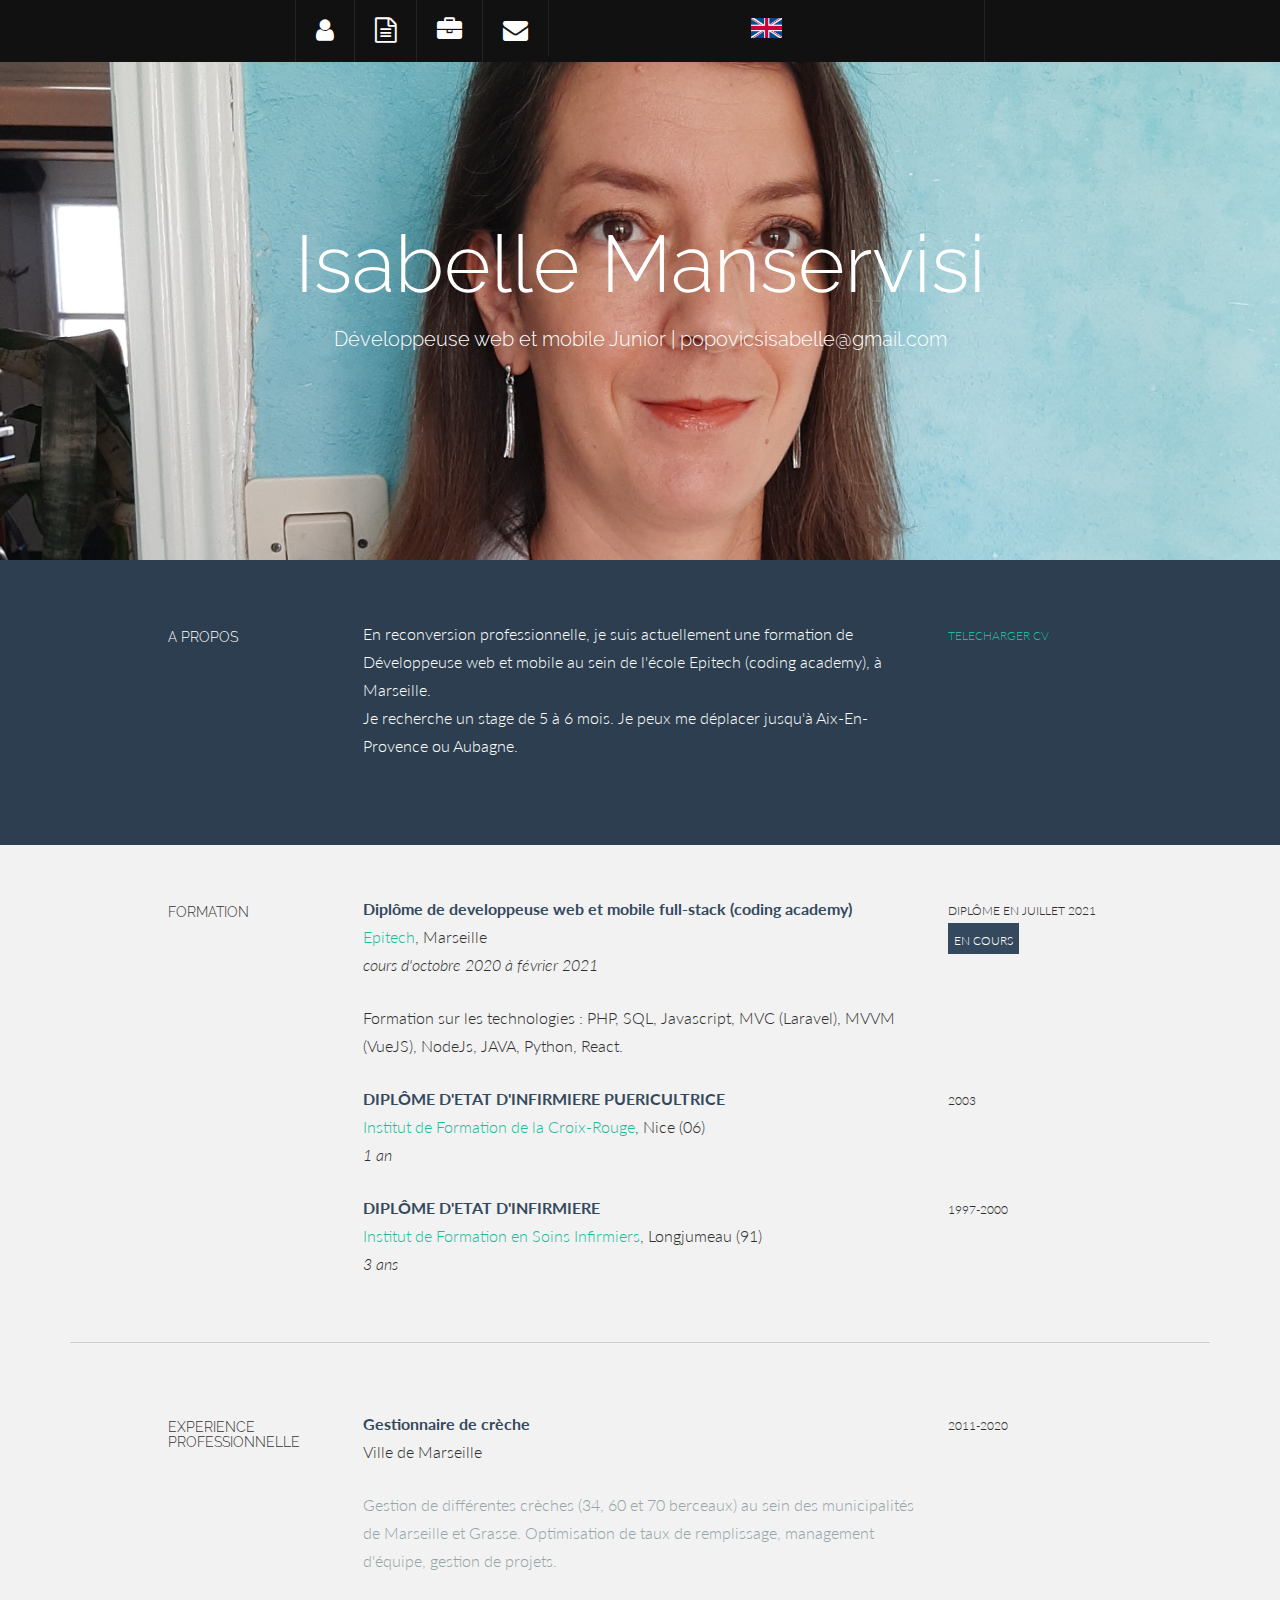
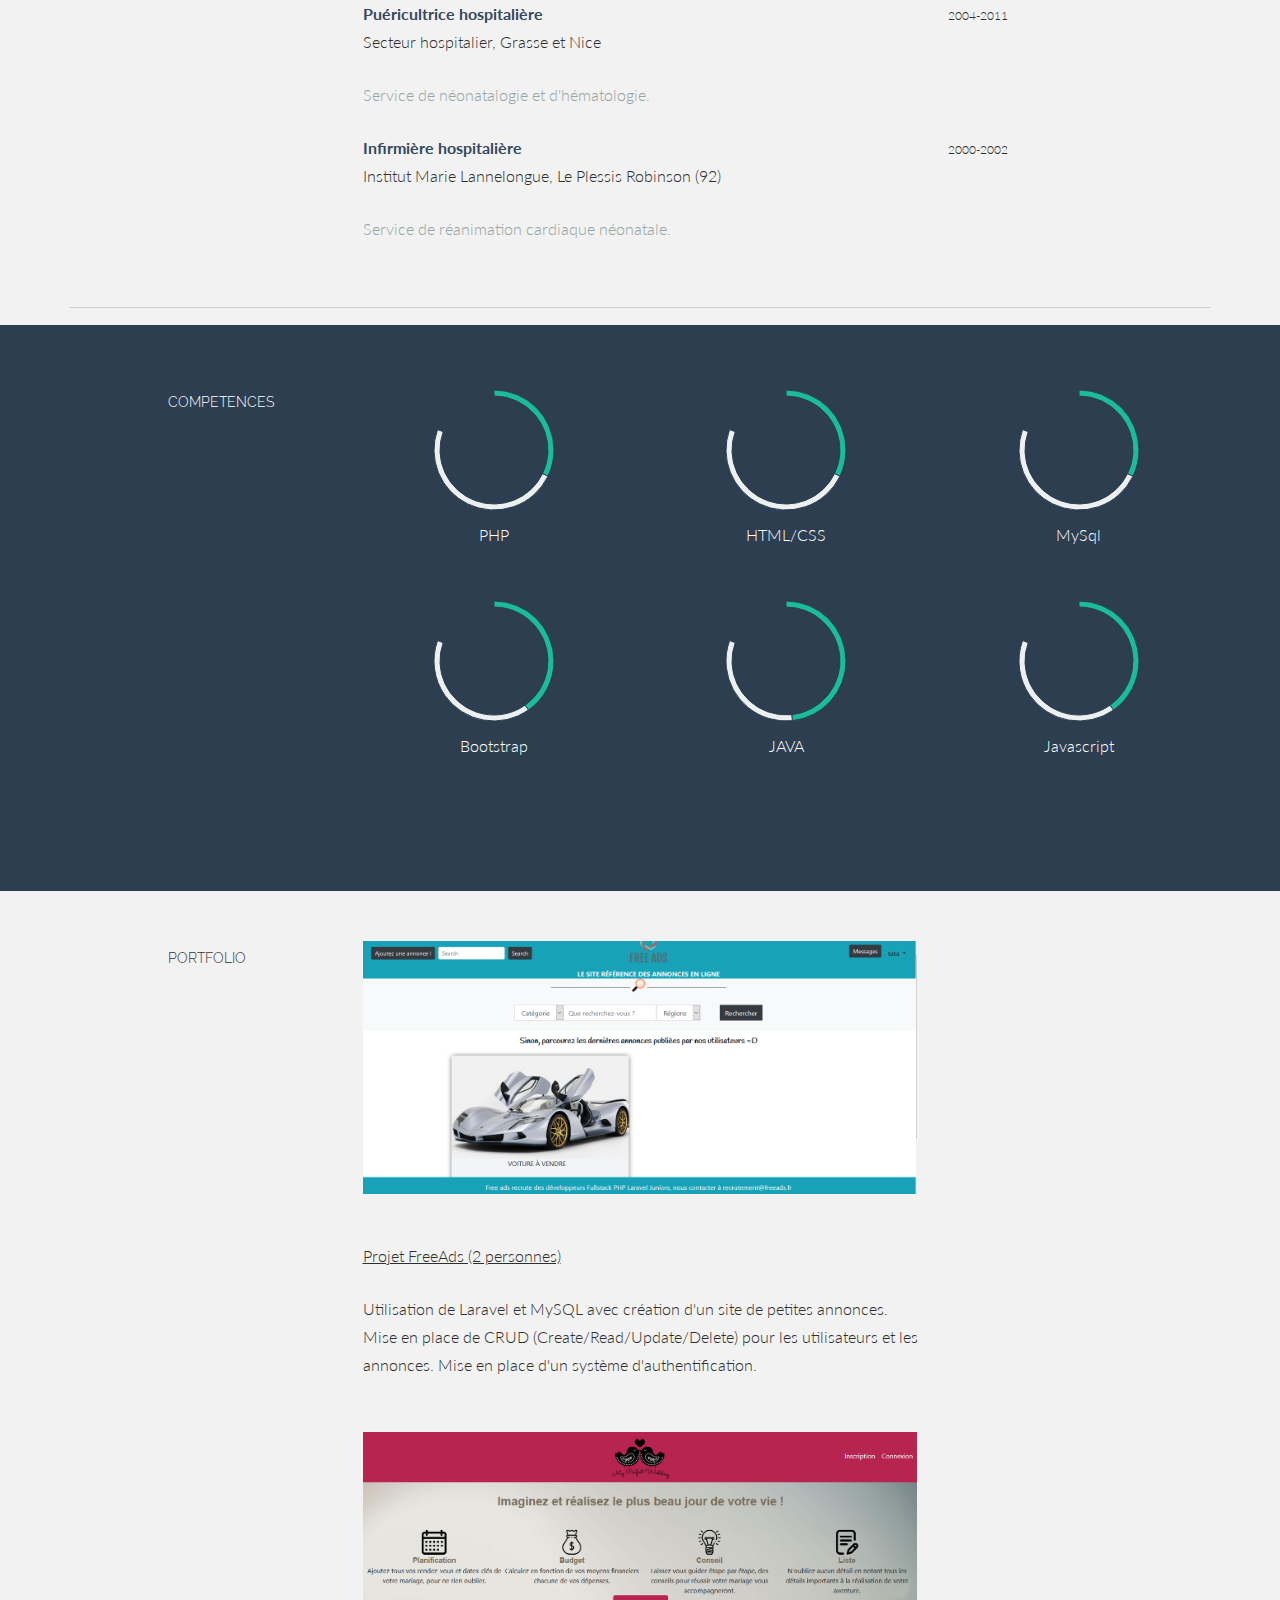
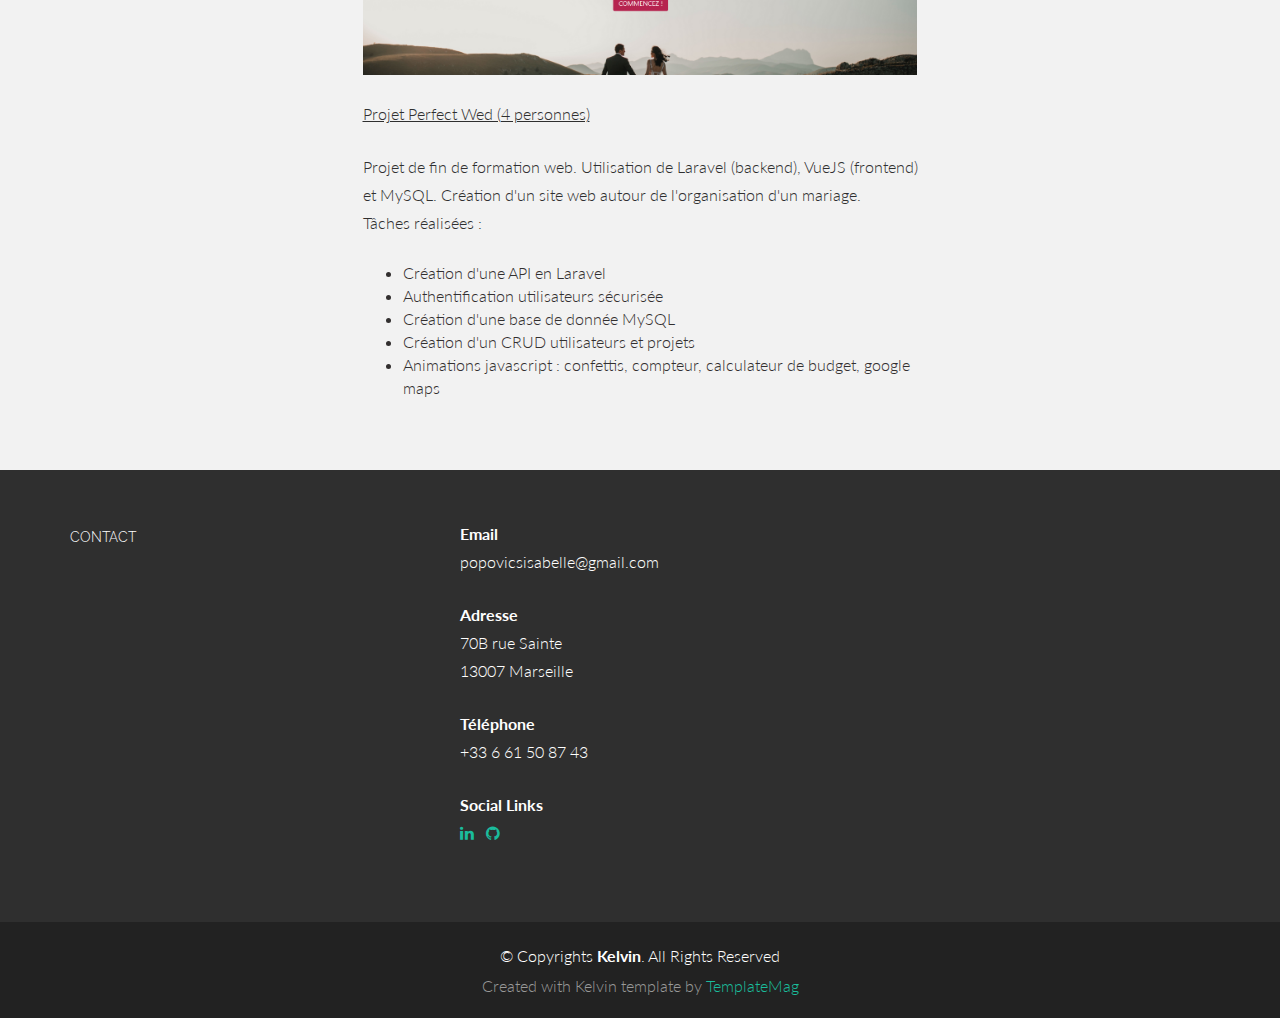
==== commit cf93750a: "mise à jour CV" ====
--- a/index.html
+++ b/index.html
@@ -252,7 +252,7 @@
         </div>
         <div class="col-lg-3 centered">
           <canvas id="python" height="130" width="130"></canvas>
-          <p>Python</p>
+          <p>JAVA</p>
           <br>
         </div>
         <div class="col-lg-3 centered">
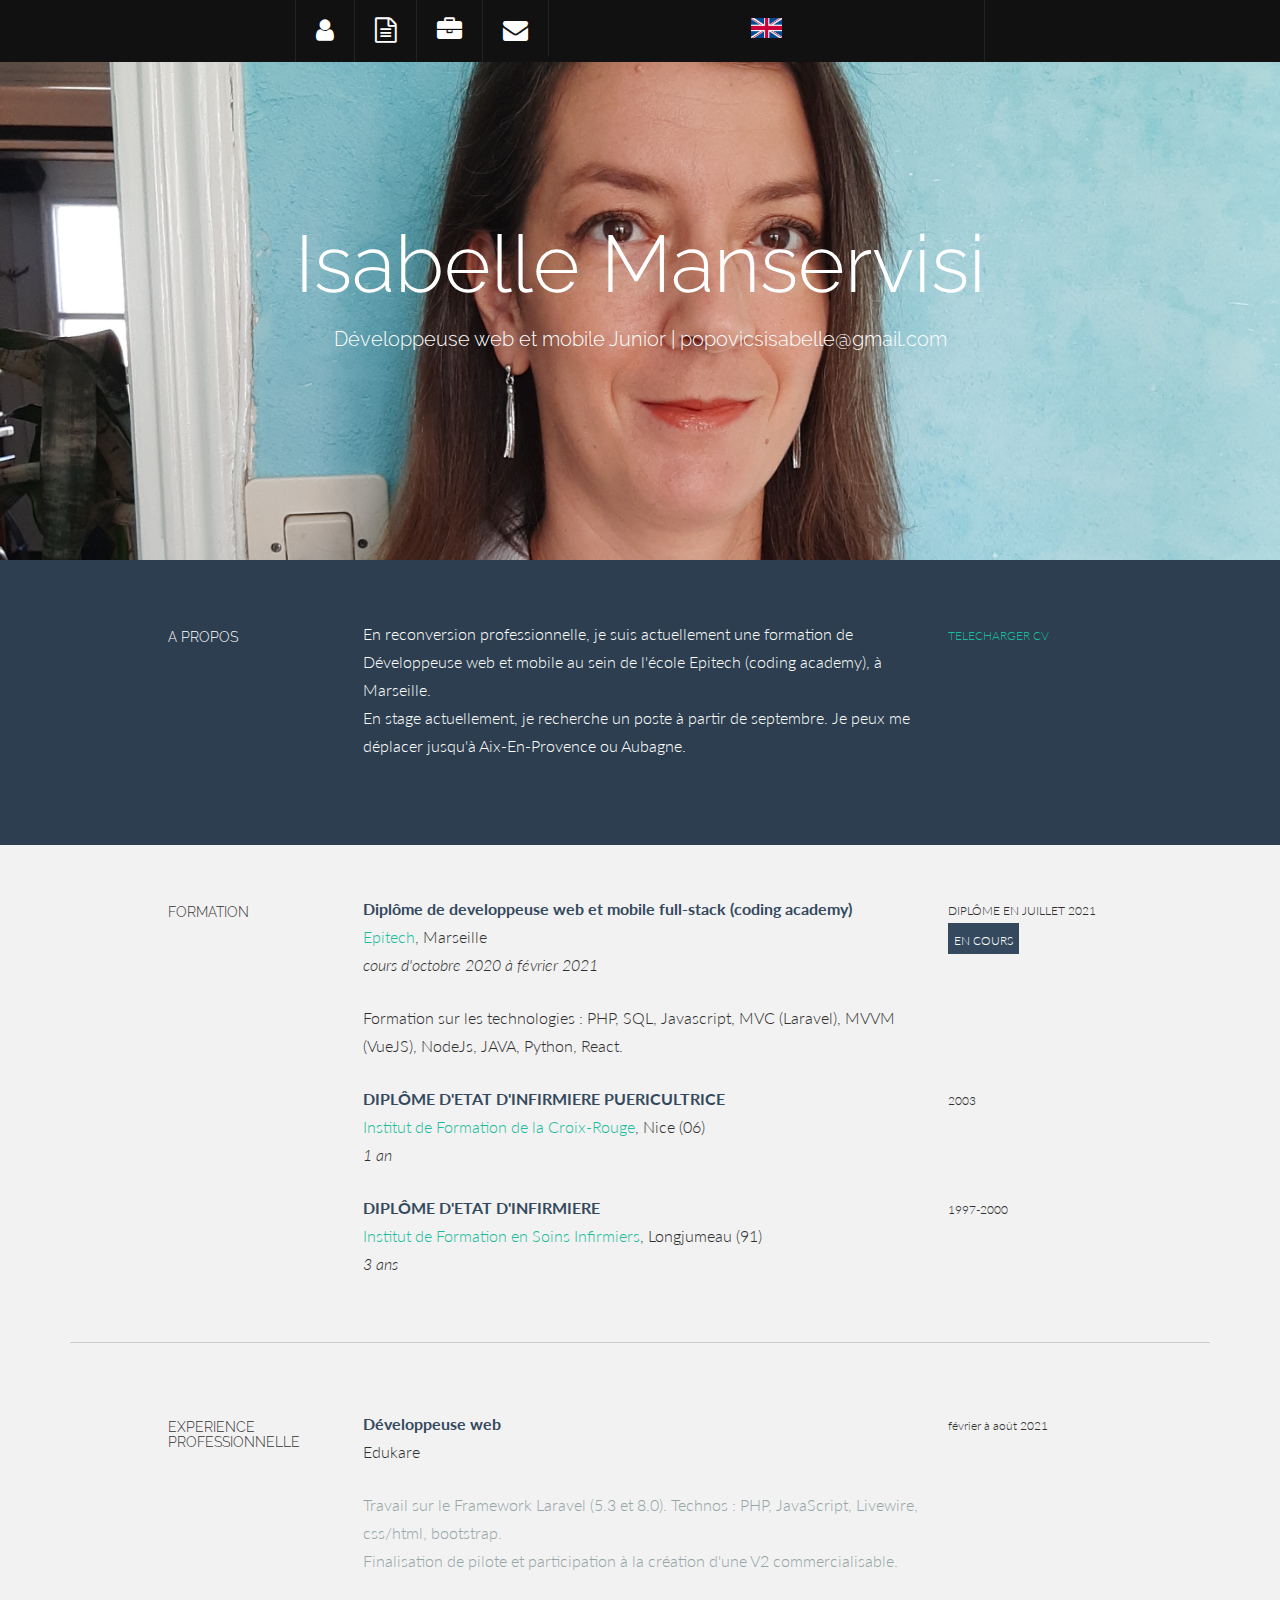
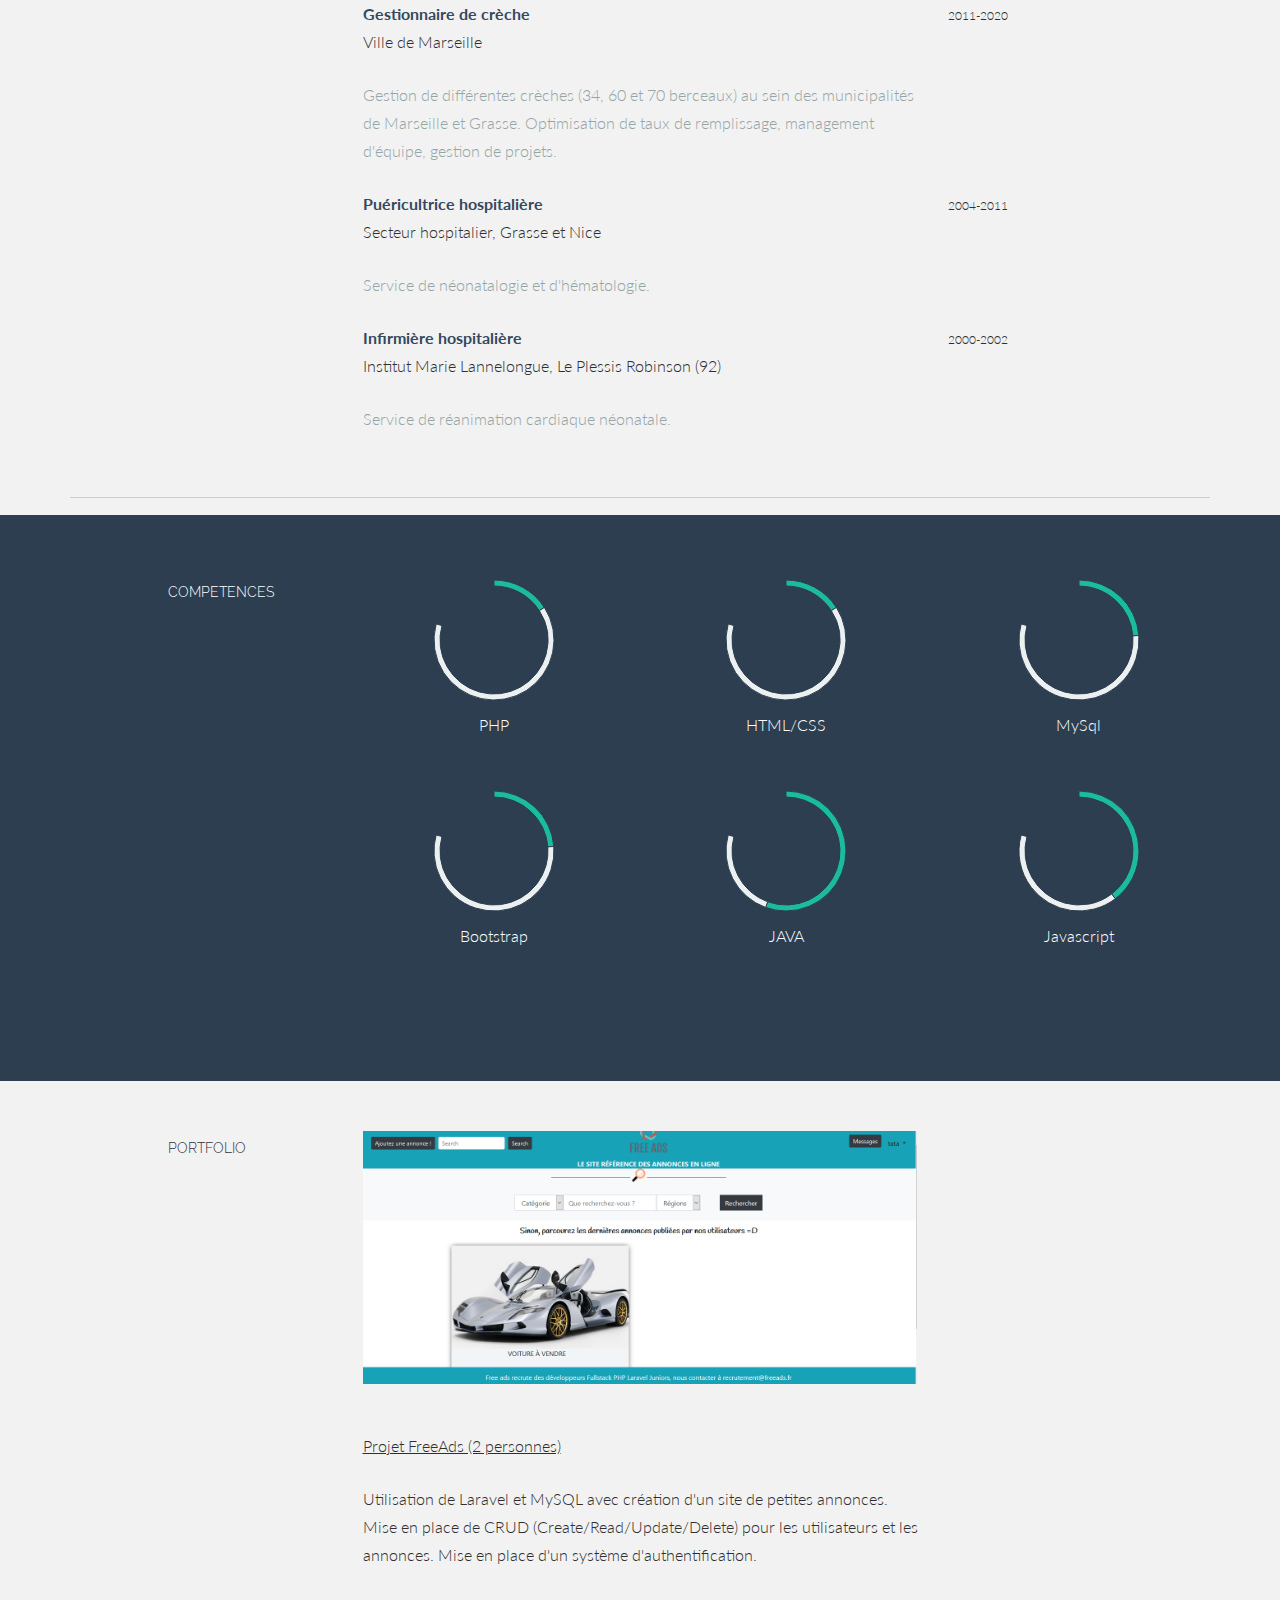
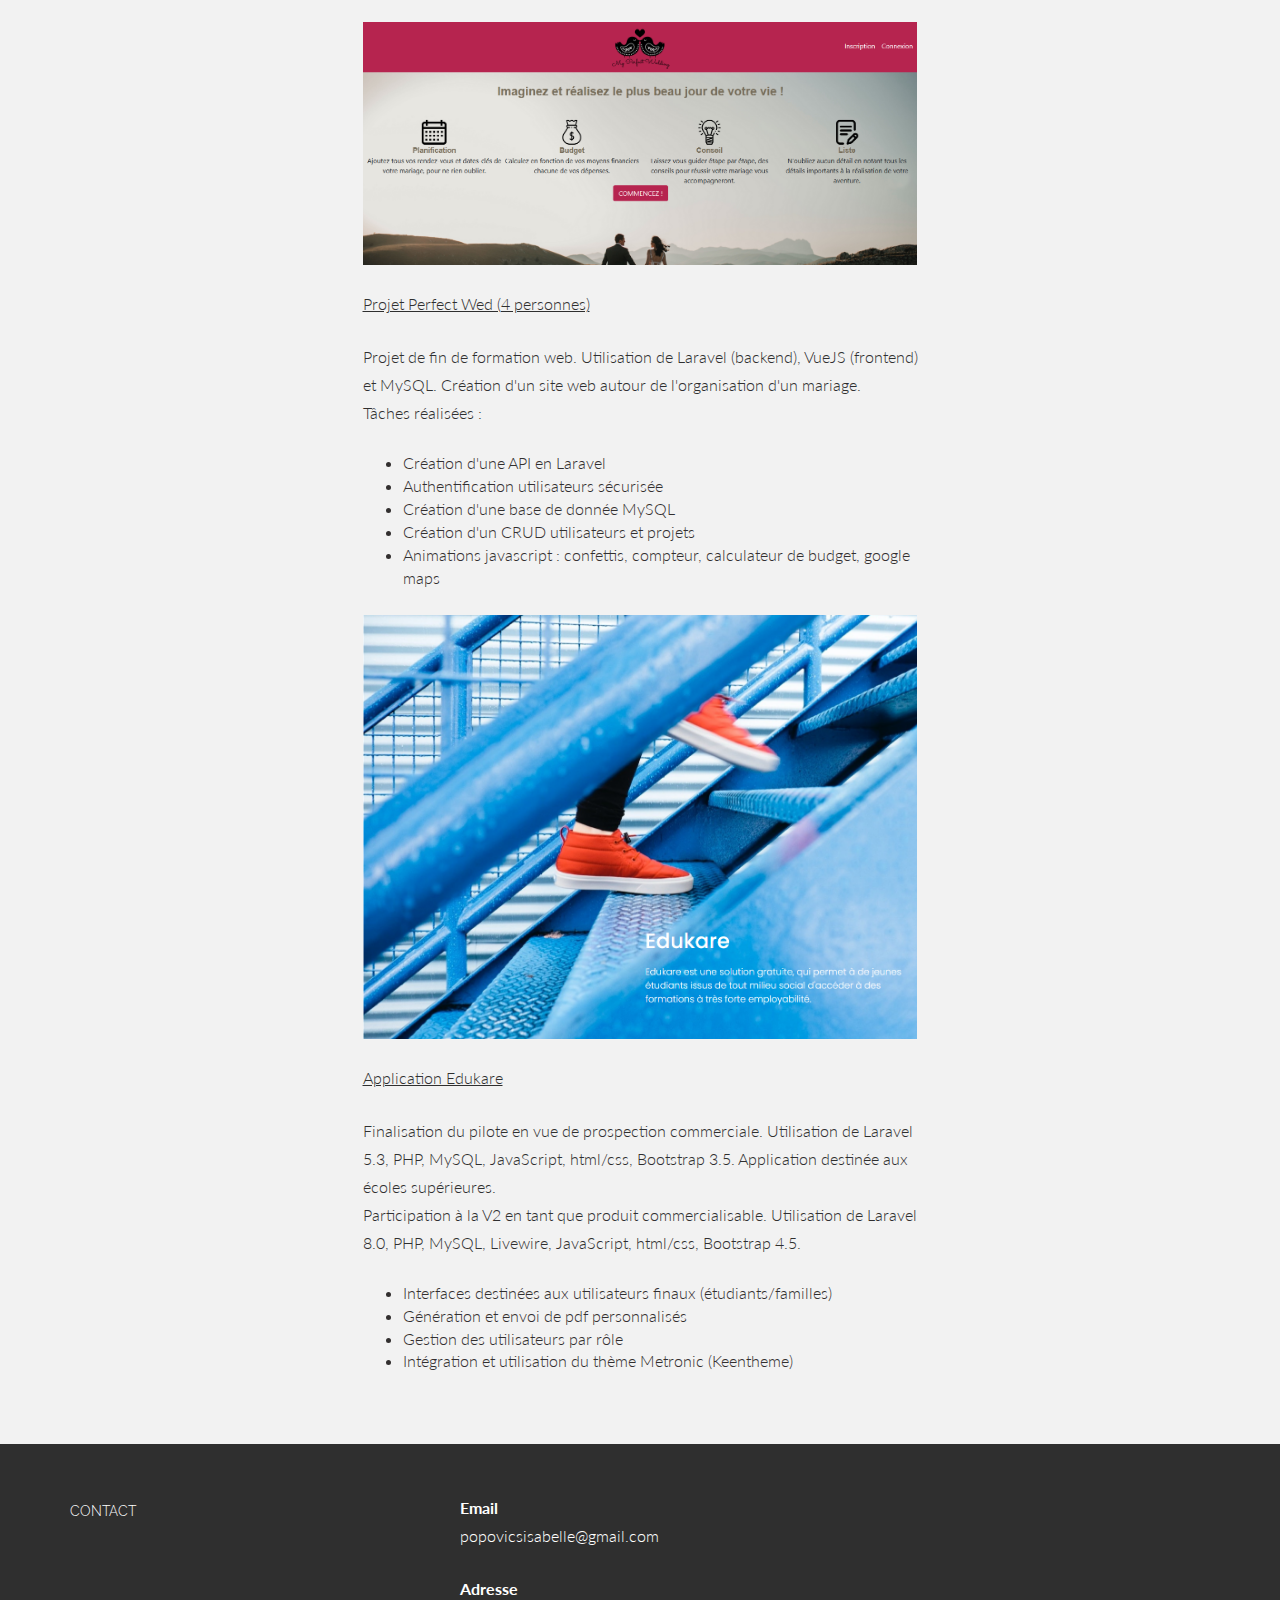
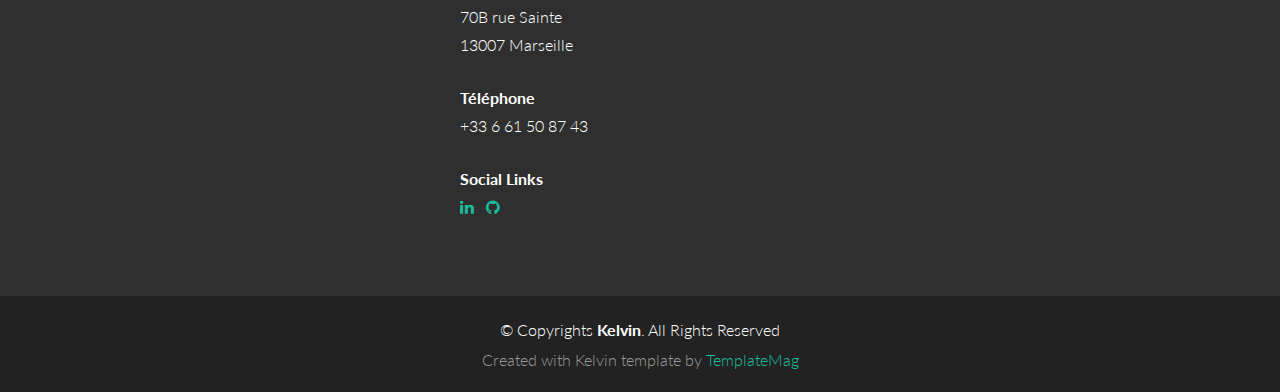
==== commit 6250210b: "commit" ====
--- a/index.html
+++ b/index.html
@@ -87,7 +87,7 @@
           </div>
           <div class="col-lg-6">
             <p>En reconversion professionnelle, je suis actuellement une formation de Développeuse web et mobile au sein de l'école Epitech (coding academy), à Marseille.<br>
-            Je recherche un stage de 5 à 6 mois. Je peux me déplacer jusqu'à Aix-En-Provence ou Aubagne.</p>
+            En stage actuellement, je recherche un poste à partir de septembre. Je peux me déplacer jusqu'à Aix-En-Provence ou Aubagne.</p>
           </div>
           <div class="col-lg-3">
             <p><a href="CV%20Isabelle%20Manservisi.pdf" download="CV Isabelle Manservisi.pdf">
@@ -169,6 +169,21 @@
         <h5>EXPERIENCE PROFESSIONNELLE</h5>
       </div>
       <div class="col-lg-6">
+        <p>
+          <t>Développeuse web</t><br/> Edukare <br/>
+        </p>
+        <p>
+          <more>Travail sur le Framework Laravel (5.3 et 8.0). Technos : PHP, JavaScript, Livewire, css/html, bootstrap.<br>
+          Finalisation de pilote et participation à la création d'une V2 commercialisable.</more>
+        </p>
+      </div>
+      <div class="col-lg-3">
+        <p>
+          <sm>février à août 2021</sm>
+        </p>
+      </div>
+
+      <div class="col-lg-6 col-lg-offset-3">
         <p>
           <t>Gestionnaire de crèche</t><br/> Ville de Marseille <br/>
         </p>
@@ -303,7 +318,25 @@
           </p>
         </div>
         <div class="col-lg-3">
-
+        </div>
+
+        <div class="col-lg-6 col-lg-offset-3">
+          <p><a href="#"><img class="img-responsive" src="img/Capture.PNG" alt="screen projet"></a></p>
+          <p><U>Application Edukare</U></p>
+          <p>
+          <p>Finalisation du pilote en vue de prospection commerciale. Utilisation de Laravel 5.3, PHP, MySQL, JavaScript, html/css, Bootstrap 3.5. Application destinée aux écoles supérieures.<br/>
+            Participation à la V2 en tant que produit commercialisable. Utilisation de Laravel 8.0, PHP, MySQL, Livewire, JavaScript, html/css, Bootstrap 4.5.<br/>
+          <ul style="color:#322f2f">
+            <li>Interfaces destinées aux utilisateurs finaux (étudiants/familles)</li>
+            <li>Génération et envoi de pdf personnalisés</li>
+            <li>Gestion des utilisateurs par rôle</li>
+            <li>Intégration et utilisation du thème Metronic (Keentheme)</li>
+            
+          </ul>
+          </p>
+          </p>
+        </div>
+        <div class="col-lg-3">
         </div>
 
 
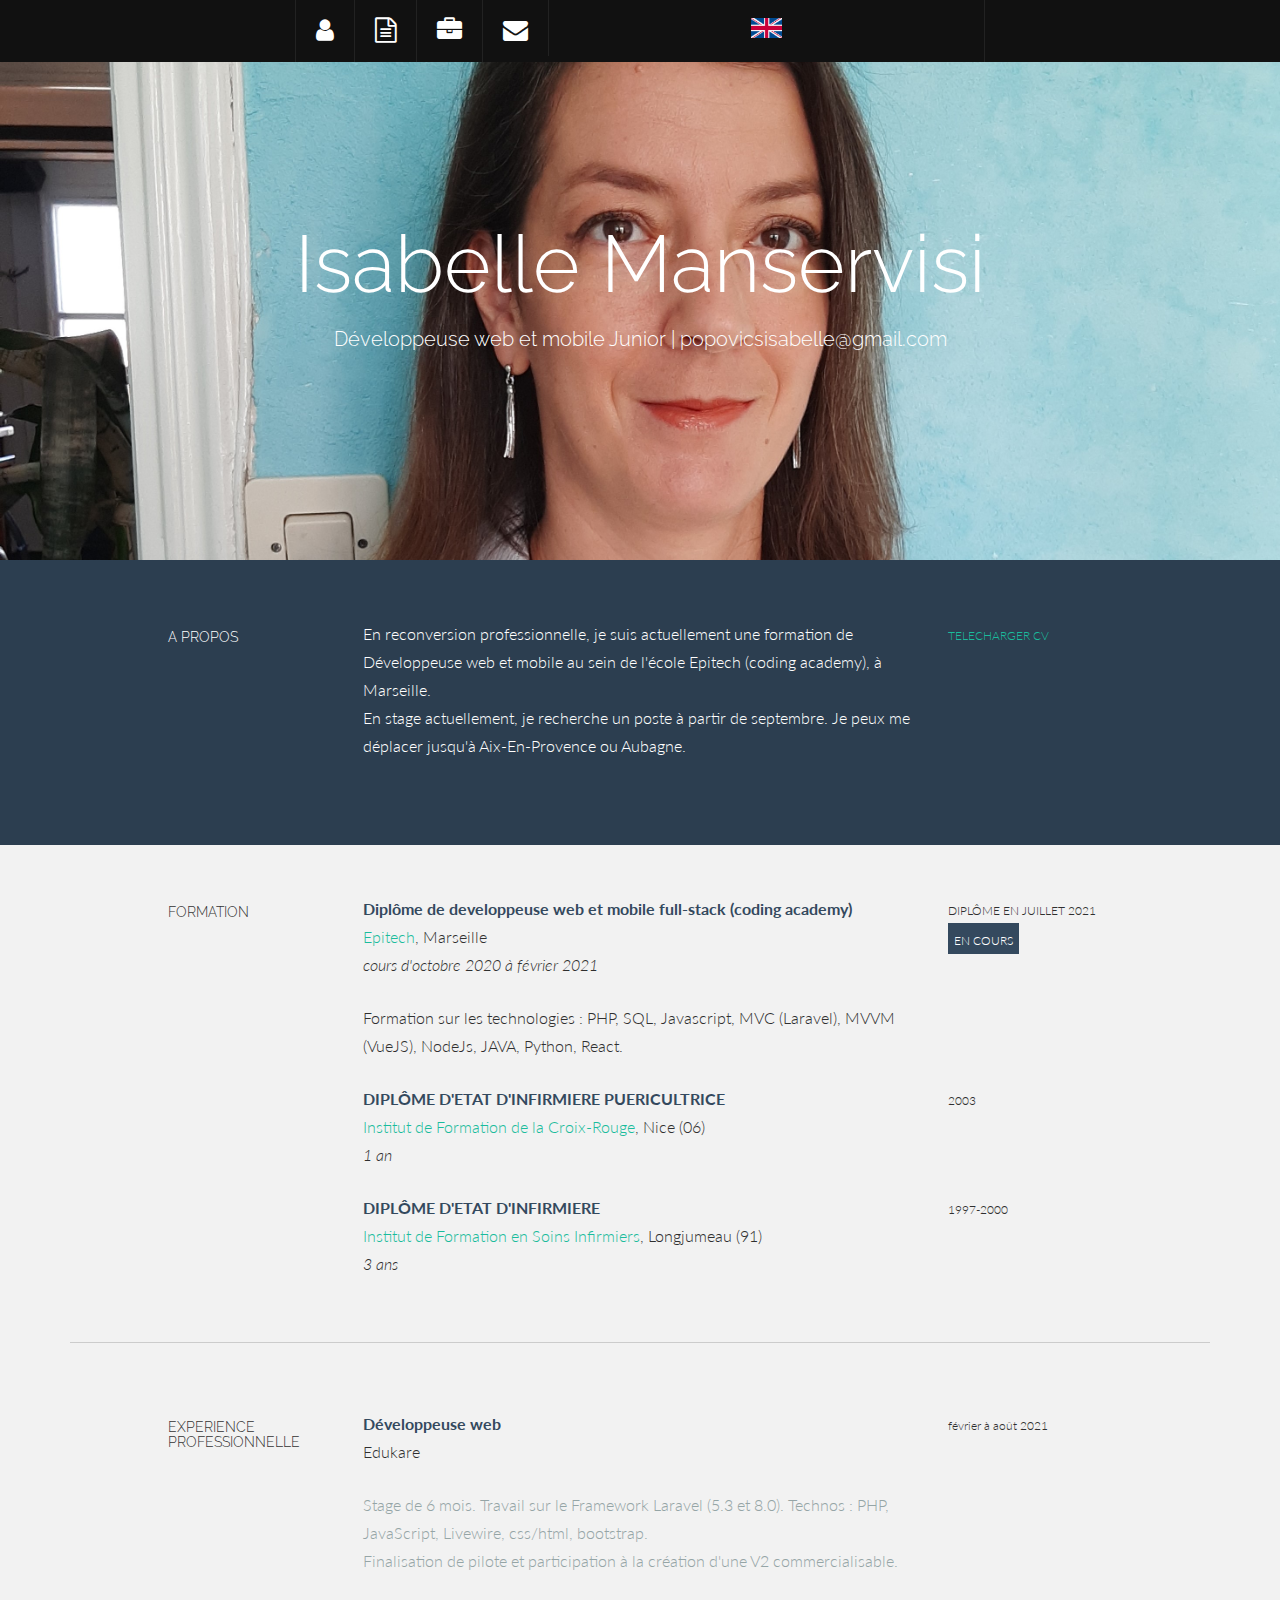
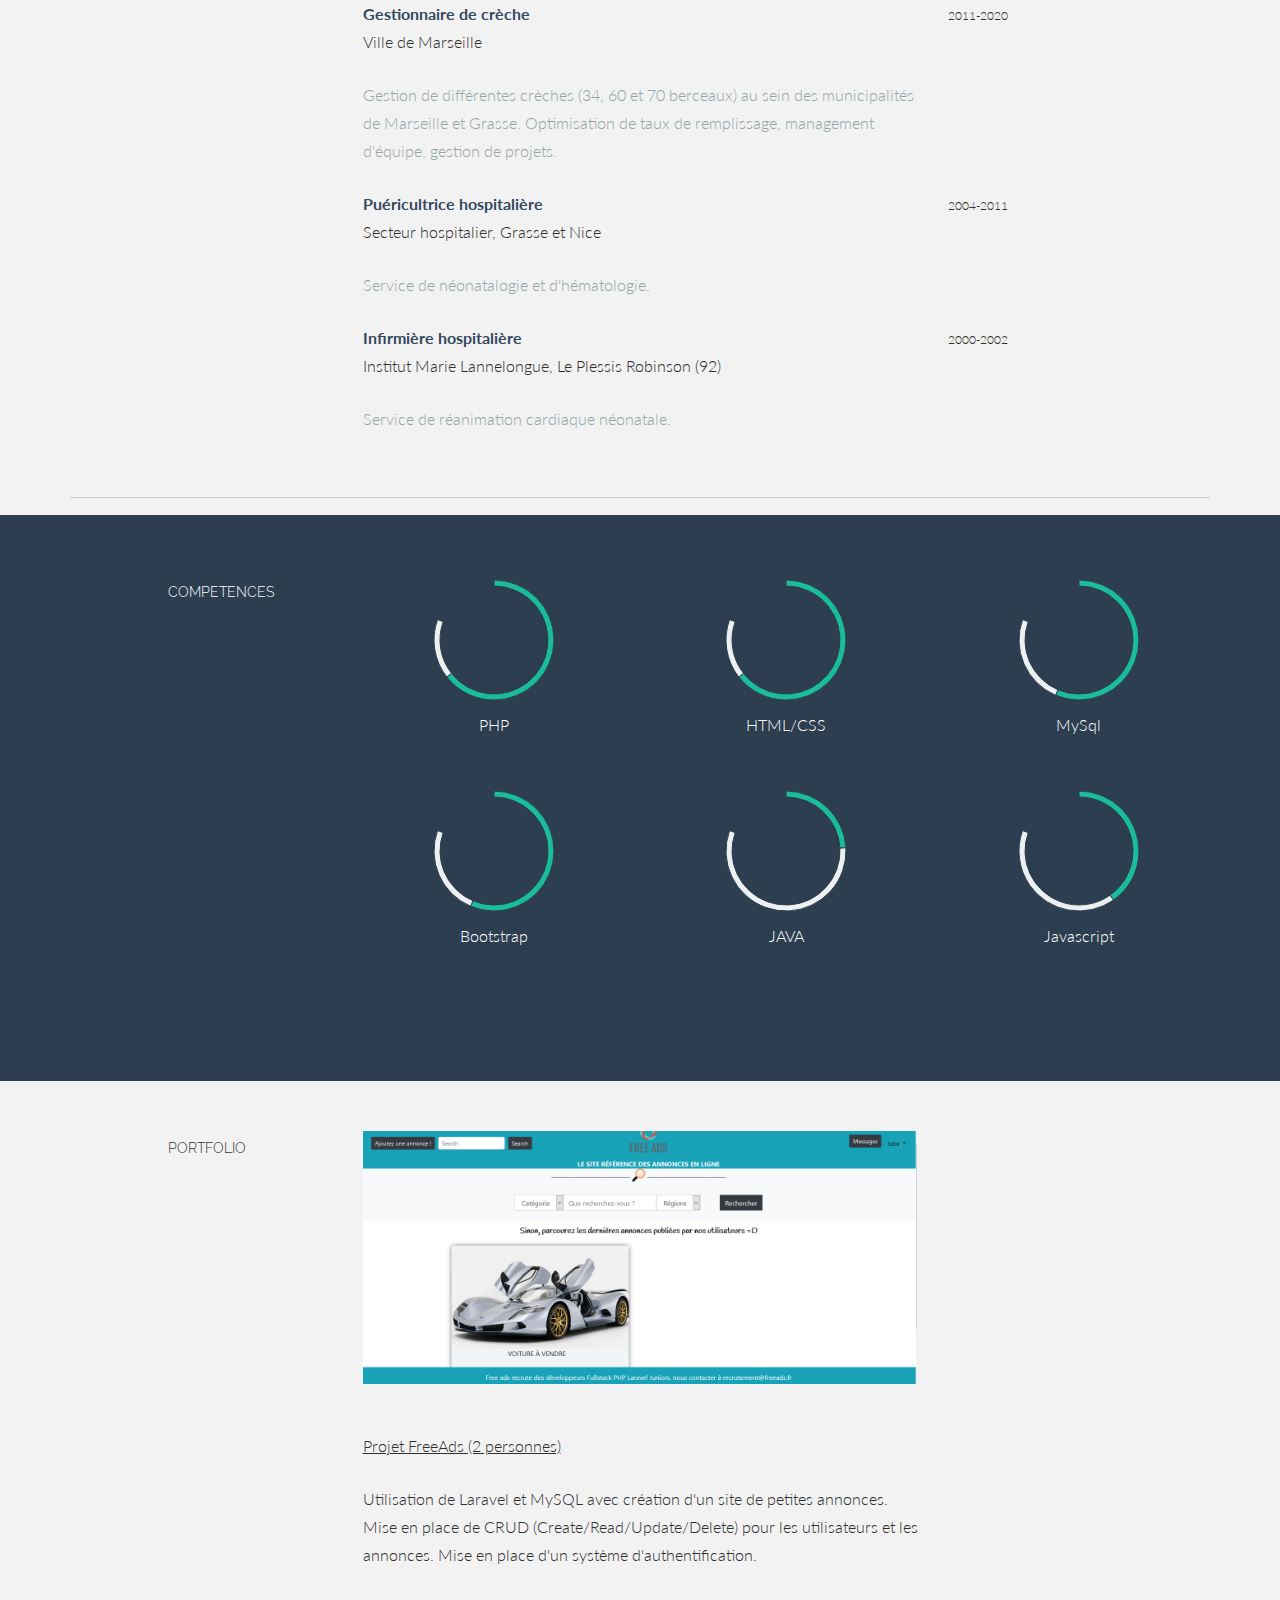
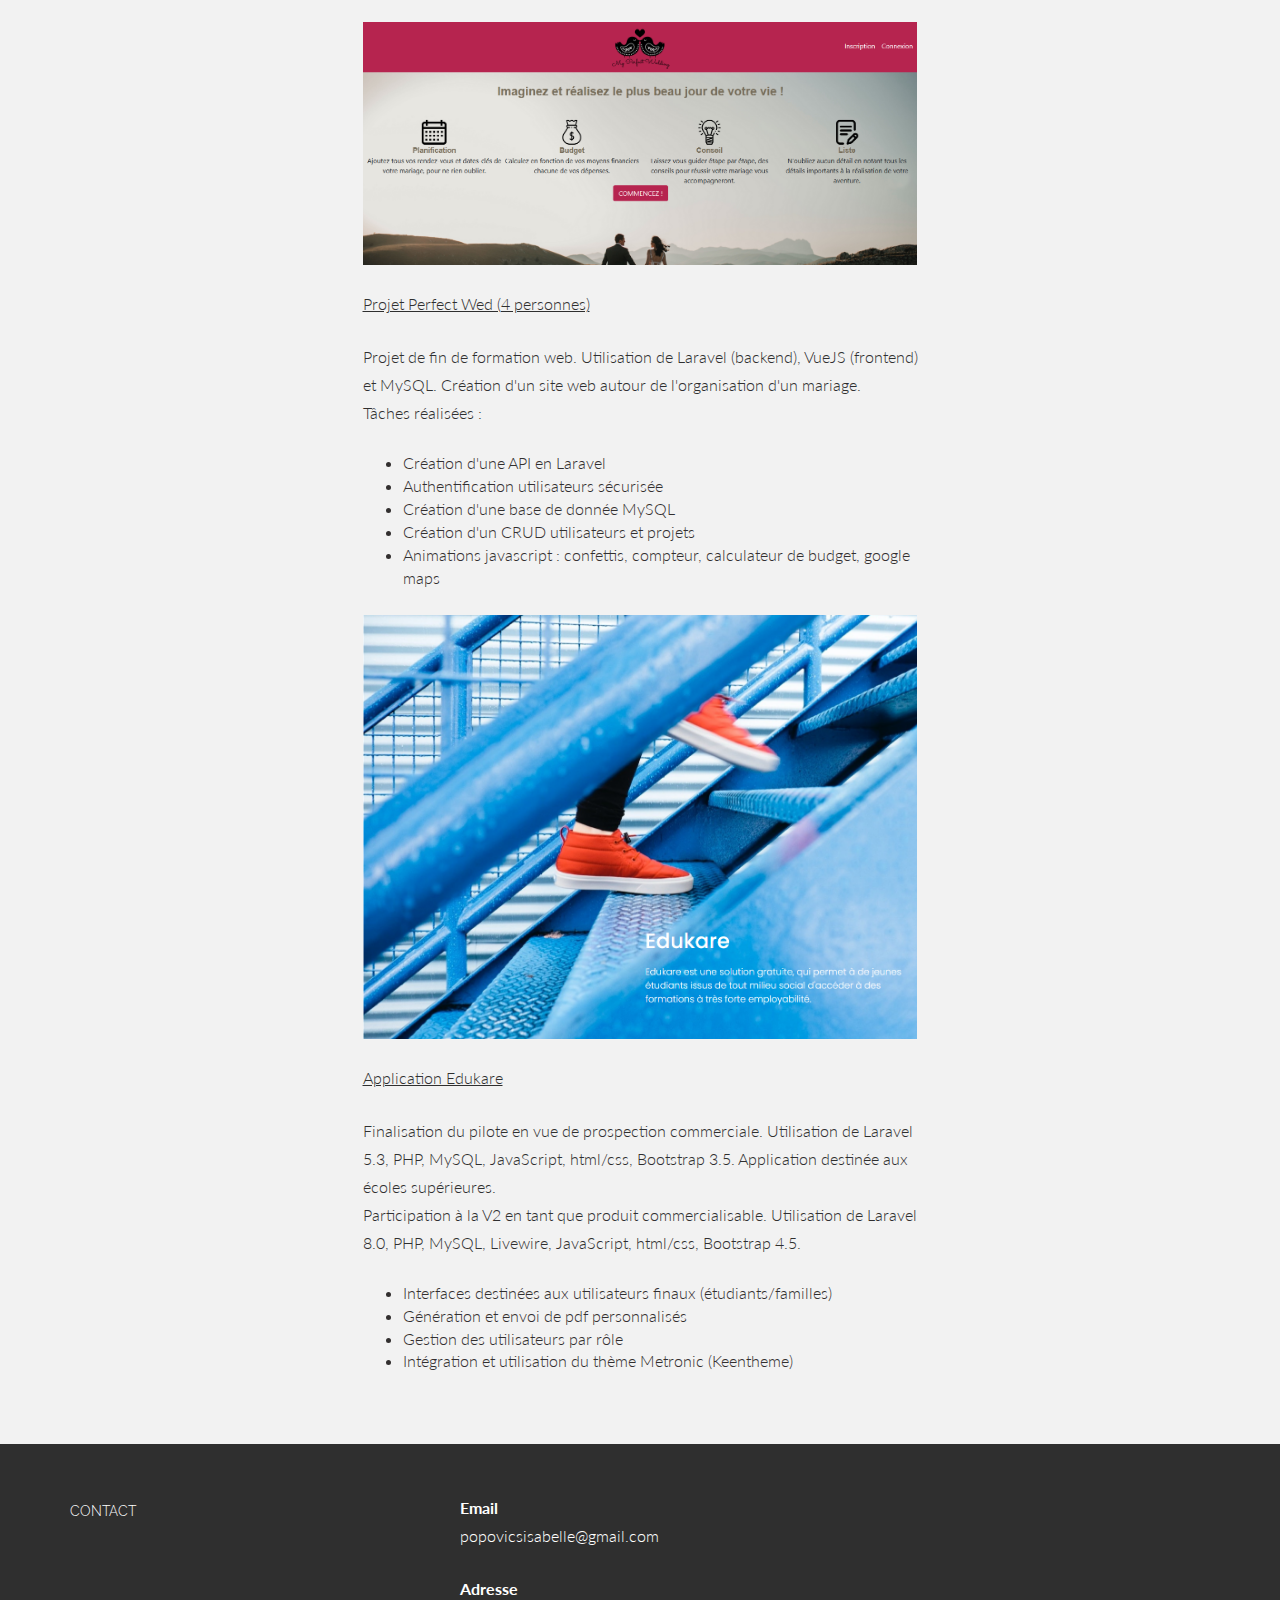
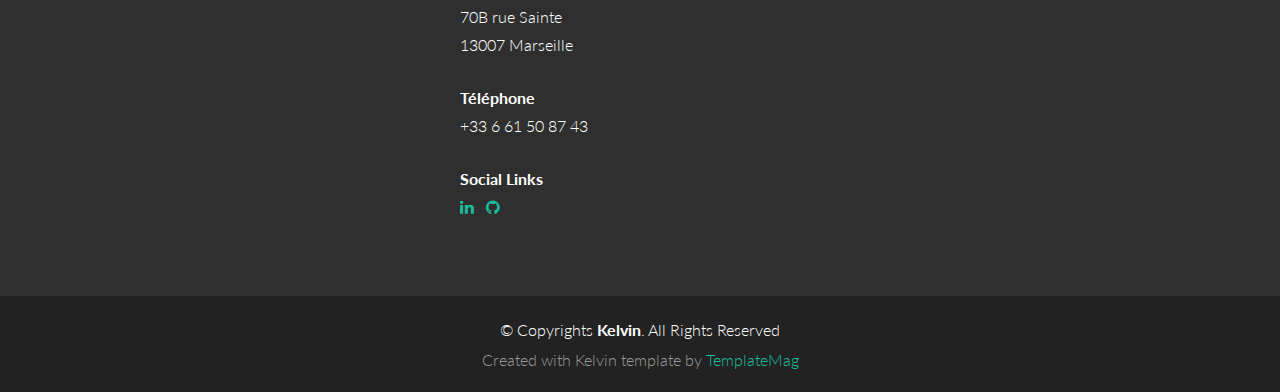
==== commit a7870699: "commit" ====
--- a/index.html
+++ b/index.html
@@ -173,7 +173,7 @@
           <t>Développeuse web</t><br/> Edukare <br/>
         </p>
         <p>
-          <more>Travail sur le Framework Laravel (5.3 et 8.0). Technos : PHP, JavaScript, Livewire, css/html, bootstrap.<br>
+          <more>Stage de 6 mois. Travail sur le Framework Laravel (5.3 et 8.0). Technos : PHP, JavaScript, Livewire, css/html, bootstrap.<br>
           Finalisation de pilote et participation à la création d'une V2 commercialisable.</more>
         </p>
       </div>
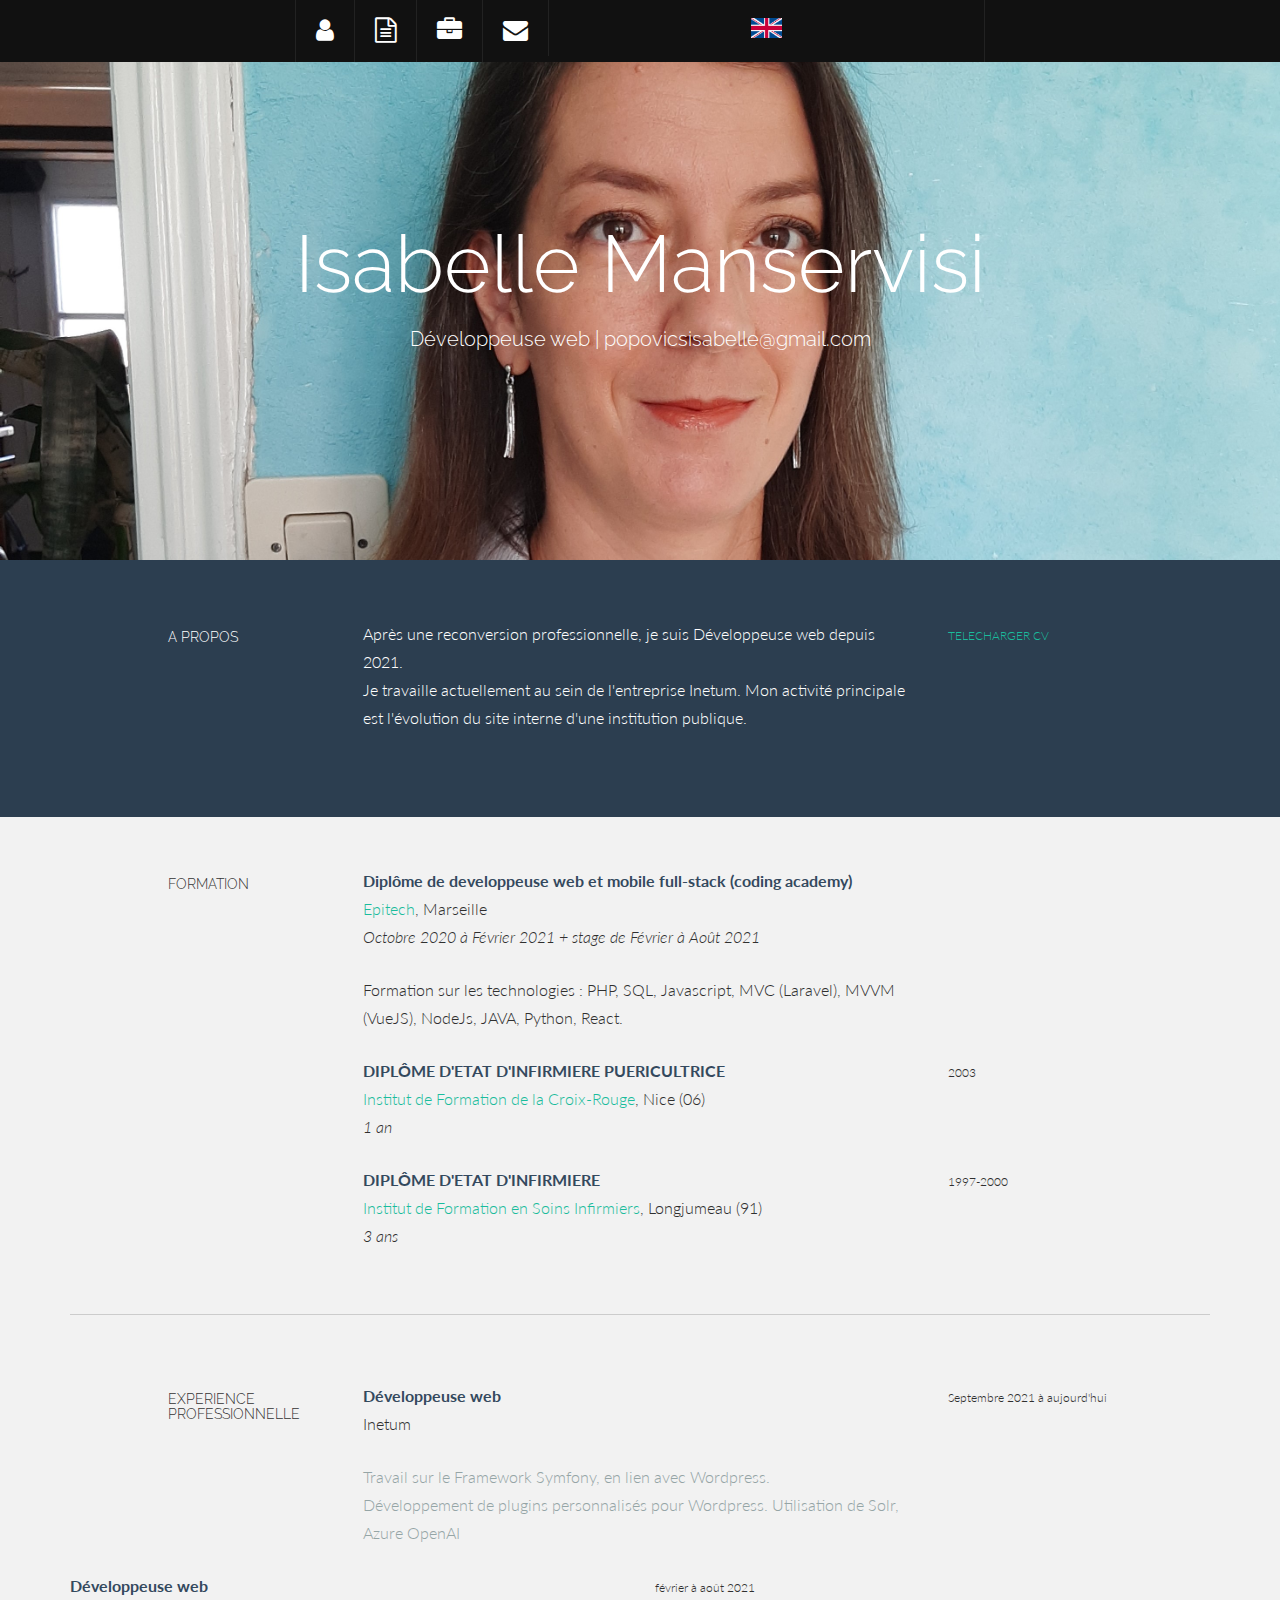
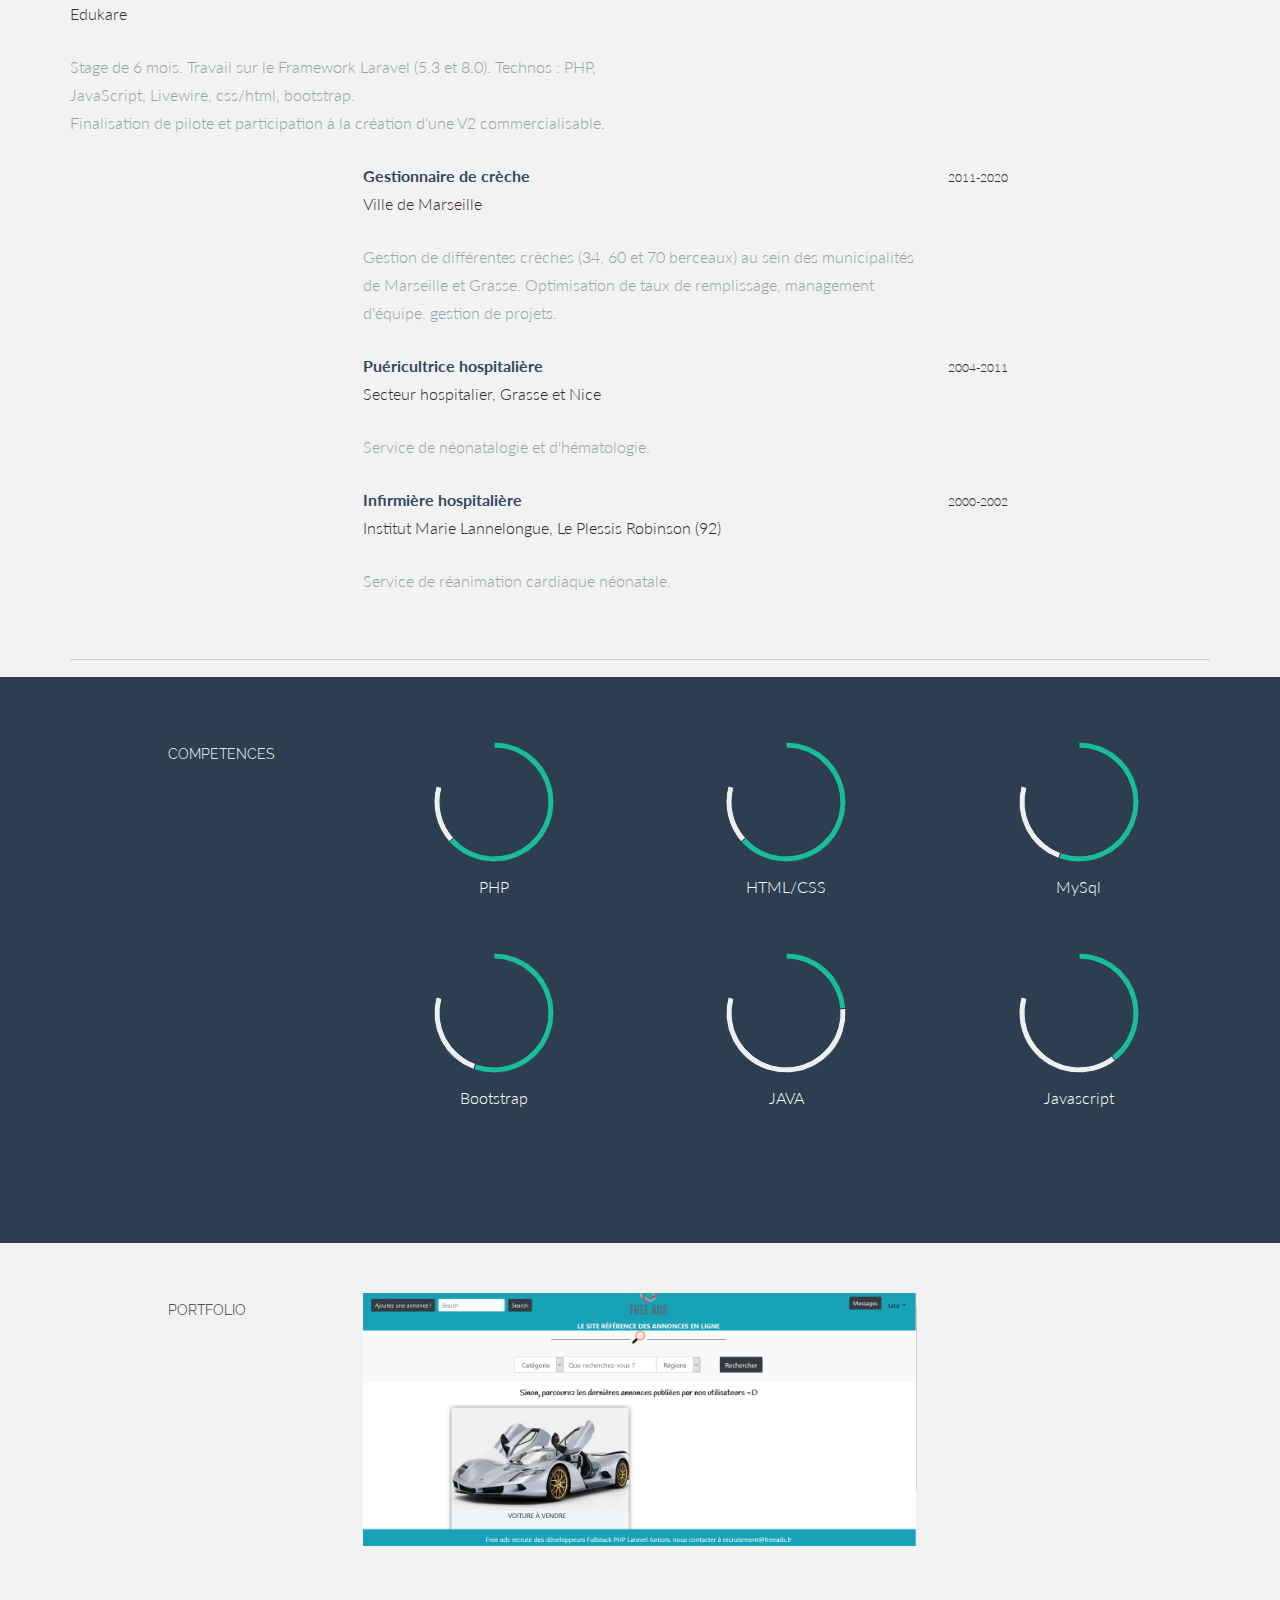
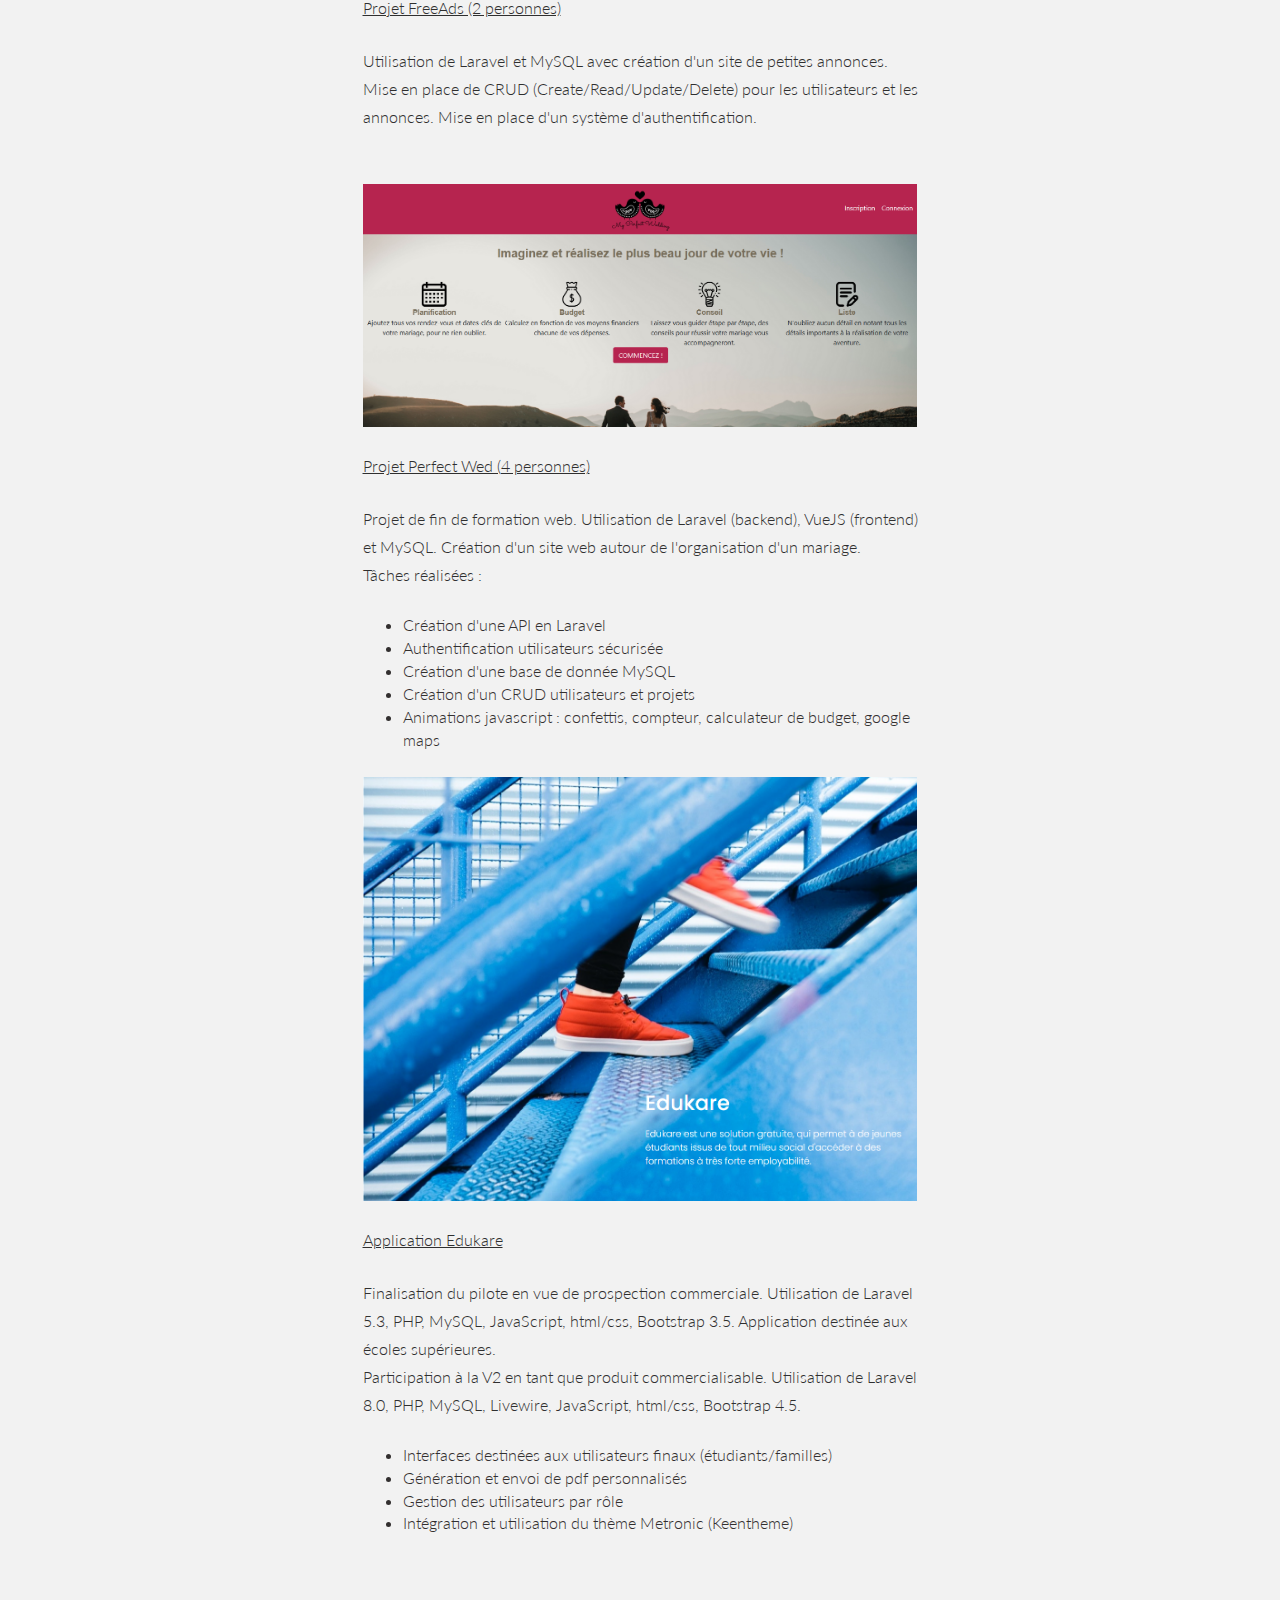
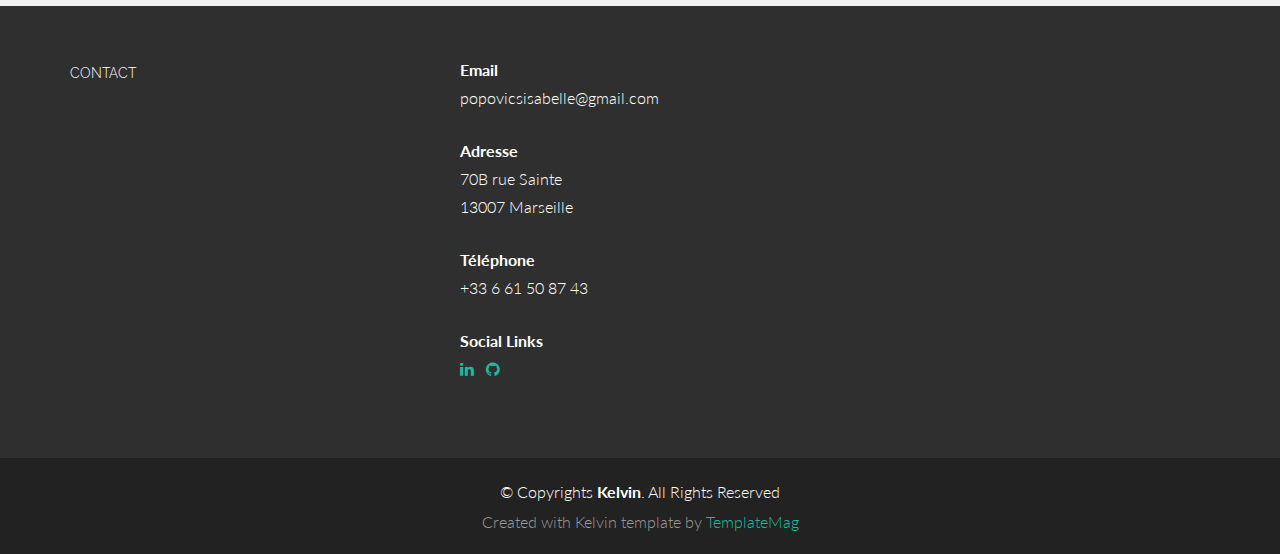
==== commit d3c495aa: "new" ====
--- a/index.html
+++ b/index.html
@@ -66,7 +66,7 @@
       <div class="row centered">
         <div class="col-lg-12">
           <h1>Isabelle Manservisi</h1>
-          <h3>Développeuse web et mobile Junior | popovicsisabelle@gmail.com</h3>
+          <h3>Développeuse web | popovicsisabelle@gmail.com</h3>
         </div>
         <!--/.col-lg-12 -->
       </div>
@@ -86,8 +86,8 @@
             <h5>A PROPOS</h5>
           </div>
           <div class="col-lg-6">
-            <p>En reconversion professionnelle, je suis actuellement une formation de Développeuse web et mobile au sein de l'école Epitech (coding academy), à Marseille.<br>
-            En stage actuellement, je recherche un poste à partir de septembre. Je peux me déplacer jusqu'à Aix-En-Provence ou Aubagne.</p>
+            <p>Après une reconversion professionnelle, je suis Développeuse web depuis 2021.<br>
+            Je travaille actuellement au sein de l'entreprise Inetum. Mon activité principale est l'évolution du site interne d'une institution publique.</p>
           </div>
           <div class="col-lg-3">
             <p><a href="CV%20Isabelle%20Manservisi.pdf" download="CV Isabelle Manservisi.pdf">
@@ -115,16 +115,8 @@
         <div class="col-lg-6">
           <p>
             <t>Diplôme de developpeuse web et mobile full-stack (coding academy)</t><br/> <a href="https://www.epitech.eu/fr/formations/coding-academy/">Epitech</a>, Marseille <br/>
-            <i>cours d'octobre 2020 à février 2021</i>
+            <i>Octobre 2020 à Février 2021 + stage de Février à Août 2021</i>
           <p>Formation sur les technologies : PHP, SQL, Javascript, MVC (Laravel), MVVM (VueJS), NodeJs, JAVA, Python, React.</p>
-          </p>
-        </div>
-        <div class="col-lg-3">
-          <p>
-            <sm>DIPLÔME EN JUILLET 2021</sm><br/>
-            <imp>
-              <sm>EN COURS</sm>
-            </imp>
           </p>
         </div>
 
@@ -167,6 +159,20 @@
 
       <div class="col-lg-2 col-lg-offset-1">
         <h5>EXPERIENCE PROFESSIONNELLE</h5>
+      </div>
+      <div class="col-lg-6">
+        <p>
+          <t>Développeuse web</t><br/> Inetum <br/>
+        </p>
+        <p>
+          <more>Travail sur le Framework Symfony, en lien avec Wordpress.<br>
+          Développement de plugins personnalisés pour Wordpress. Utilisation de Solr, Azure OpenAI</more>
+        </p>
+      </div>
+      <div class="col-lg-3">
+        <p>
+          <sm>Septembre 2021 à aujourd'hui</sm>
+        </p>
       </div>
       <div class="col-lg-6">
         <p>
